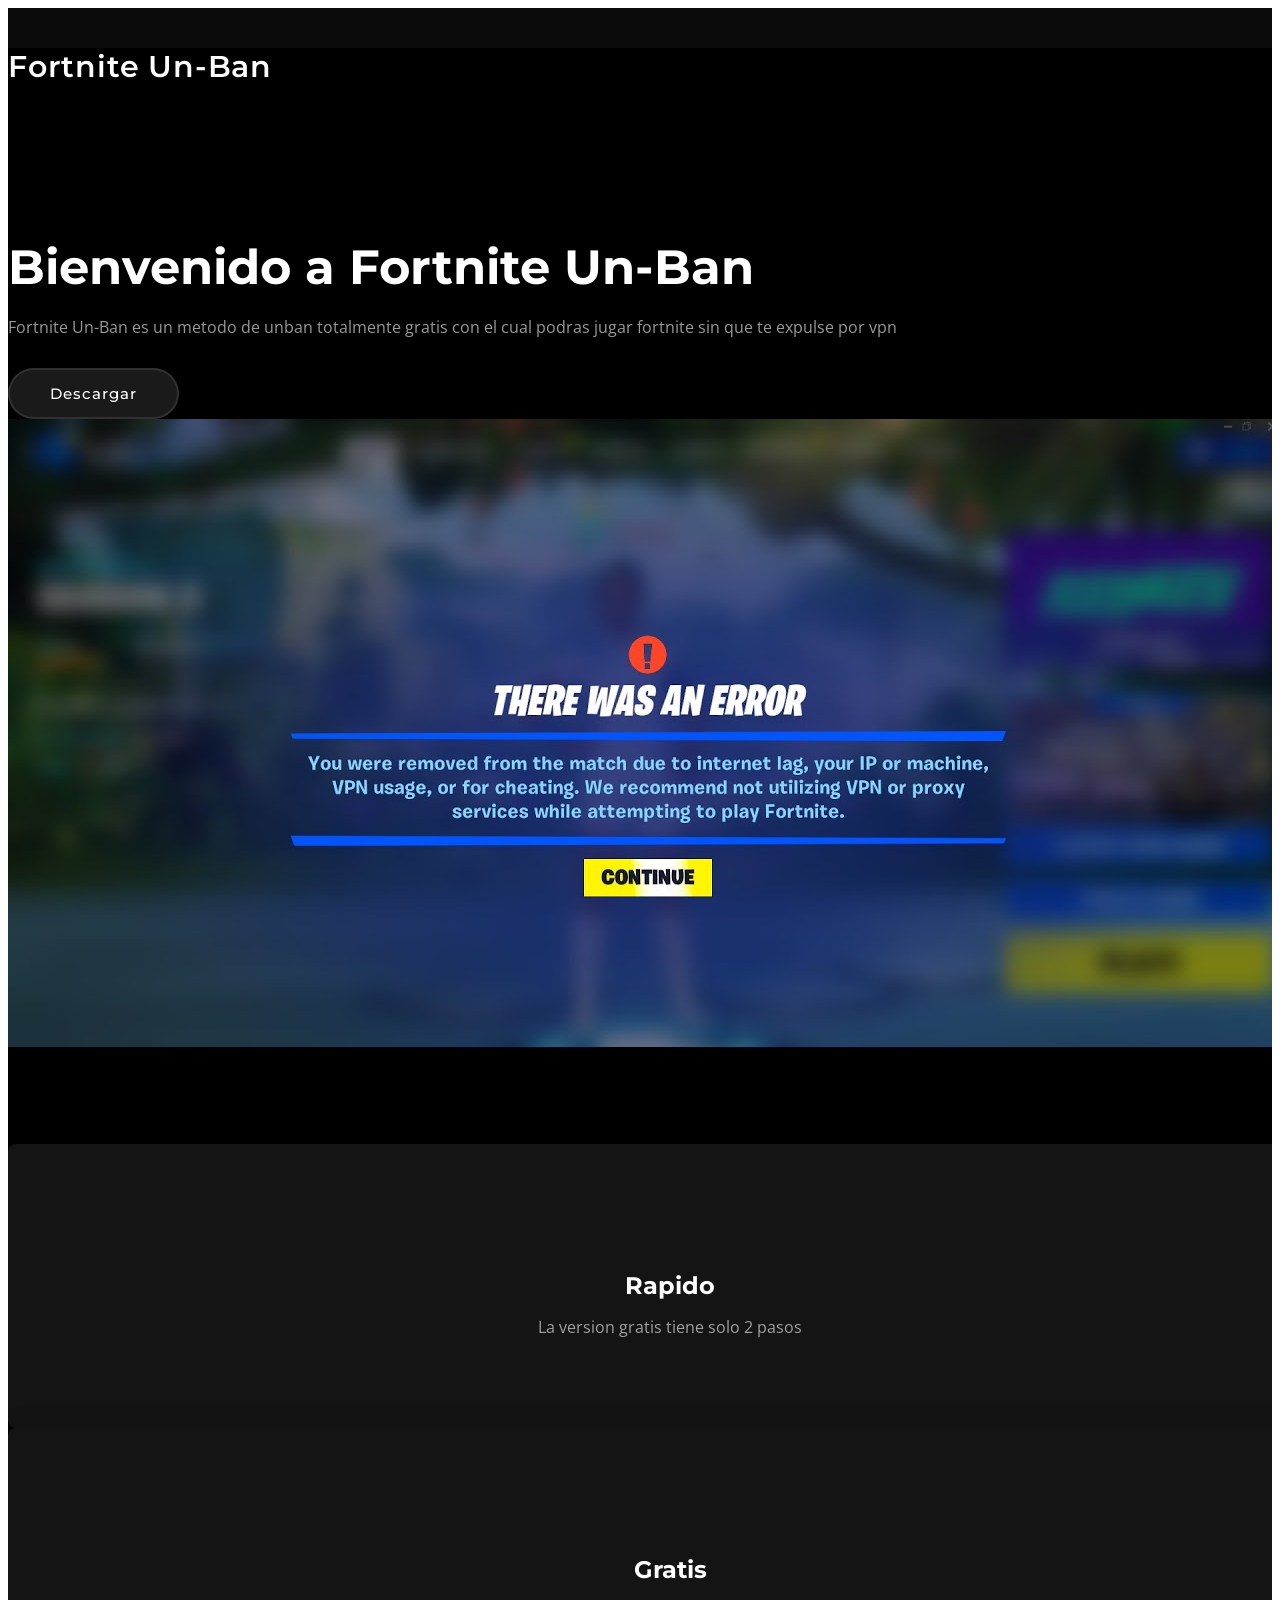
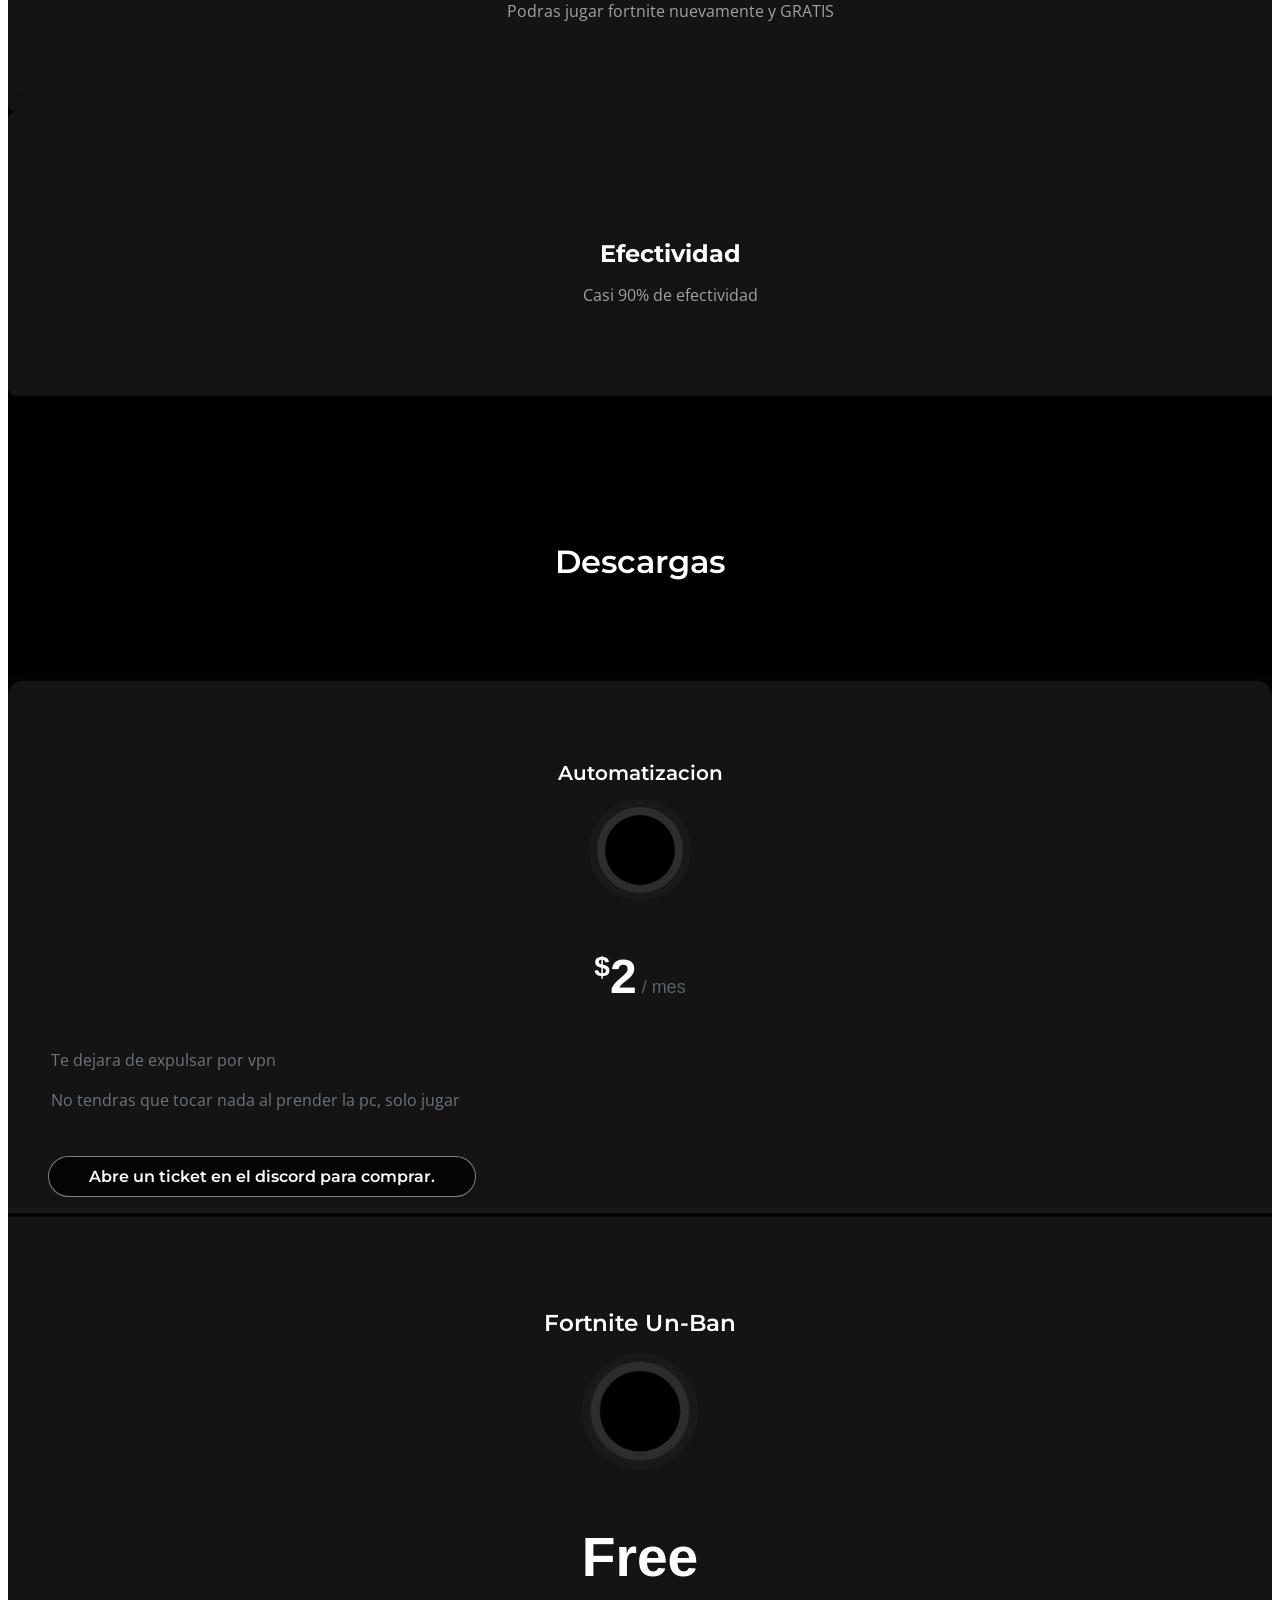
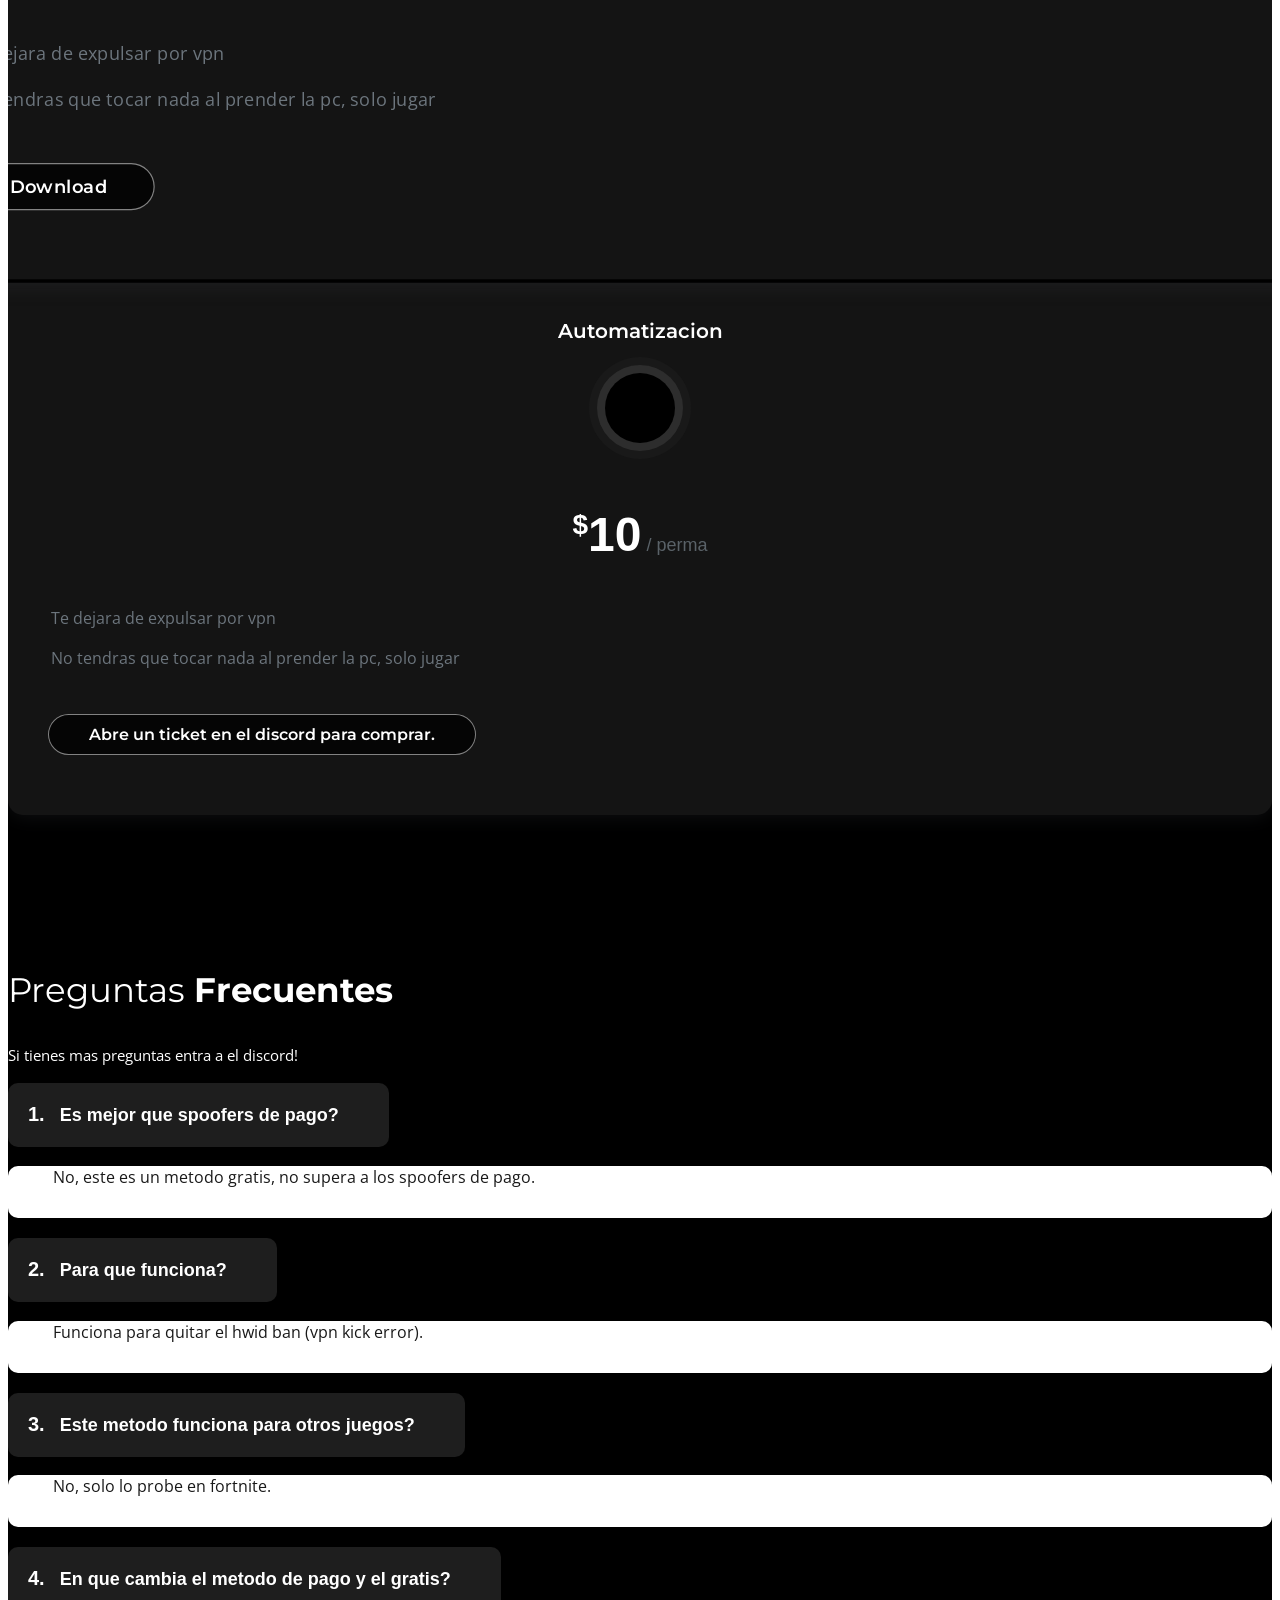
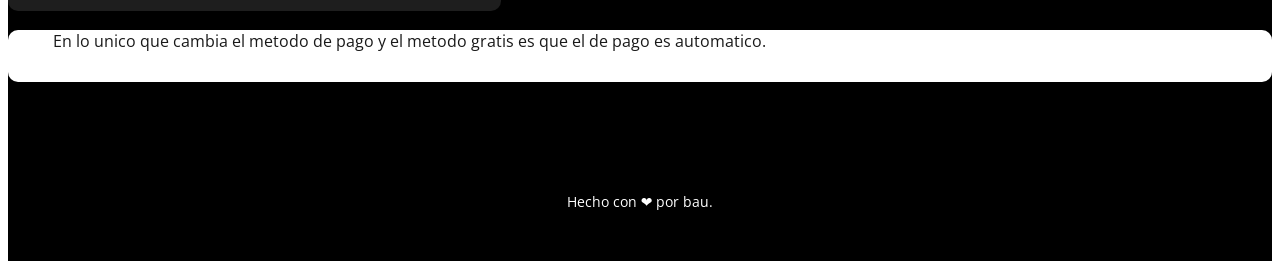
==== index.html @ 7353ead0 "first commit" ====
<!-- The website template is from Bootstrap -->

<!DOCTYPE html>
<html lang="en">

<head>
  <meta charset="utf-8">
  <meta content="width=device-width, initial-scale=1.0" name="viewport">

  <title>Fortnite Un-Ban</title>
  <meta content="" name="description">
  <meta content="" name="keywords">

  <!-- Favicons -->
  <link href="assets/img/lol.jpg" rel="icon">
  <link href="assets/img/apple-touch-icon.png" rel="apple-touch-icon">

  <!-- Google Fonts -->
  <link rel="preconnect" href="https://fonts.googleapis.com">
  <link rel="preconnect" href="https://fonts.gstatic.com" crossorigin>
  <link href="https://fonts.googleapis.com/css2?family=Open+Sans:ital,wght@0,300;0,400;0,500;0,600;0,700;1,300;1,400;1,600;1,700&family=Montserrat:ital,wght@0,300;0,400;0,500;0,600;0,700;1,300;1,400;1,500;1,600;1,700&family=Raleway:ital,wght@0,300;0,400;0,500;0,600;0,700;1,300;1,400;1,500;1,600;1,700&display=swap" rel="stylesheet">

  <!-- Vendor CSS Files -->
  <link href="assets/vendor/bootstrap/css/bootstrap.min.css" rel="stylesheet">
  <link href="assets/vendor/bootstrap-icons/bootstrap-icons.css" rel="stylesheet">
  <link href="assets/vendor/aos/aos.css" rel="stylesheet">
  <link href="assets/vendor/glightbox/css/glightbox.min.css" rel="stylesheet">
  <link href="assets/vendor/swiper/swiper-bundle.min.css" rel="stylesheet">

  <!-- Template Main CSS File -->
  <link href="assets/css/main.css" rel="stylesheet">

  <!-- =======================================================
  * Template Name: Impact
  * Updated: Jul 27 2023 with Bootstrap v5.3.1
  * Template URL: https://bootstrapmade.com/impact-bootstrap-business-website-template/
  * Author: BootstrapMade.com
  * License: https://bootstrapmade.com/license/
  ======================================================== -->
</head>

<body>

  <!-- ======= Header ======= -->
  <section id="topbar" class="topbar d-flex align-items-center">
    <div class="container d-flex justify-content-center justify-content-md-between">
        <div>
          <div class="contact-info d-flex align-items-center">
            <a href="https://discord.gg/dA8kEQyQr" class="discord"><i class="bi bi-discord"></i></a>
            </div>
        </div>
      
    </div>
  </section><!-- End Top Bar -->

  <header id="header" class="header d-flex align-items-center">

    <div class="container-fluid container-xl d-flex align-items-center justify-content-between">
      <a href="index.html" class="logo d-flex align-items-center">
        <h1>Fortnite Un-Ban</h1>
      </a>
      <nav id="navbar" class="navbar">
        
      </nav><!-- .navbar -->

      <i class="mobile-nav-toggle mobile-nav-show bi bi-list"></i>
      <i class="mobile-nav-toggle mobile-nav-hide d-none bi bi-x"></i>

    </div>
  </header><!-- End Header -->
  <!-- End Header -->

  <!-- ======= Hero Section ======= -->
  <section id="hero" class="hero">
    <div class="container position-relative">
      <div class="row gy-5" data-aos="fade-in">
        <div class="col-lg-6 order-2 order-lg-1 d-flex flex-column justify-content-center text-center text-lg-start">
          <h2>Bienvenido a <span>Fortnite Un-Ban</span></h2>
          <p>Fortnite Un-Ban es un metodo de unban totalmente gratis con el cual podras jugar fortnite sin que te expulse por vpn</p>
          <div class="d-flex justify-content-center justify-content-lg-start">
            <a href="#pricing" class="btn-get-started">Descargar</a>
          </div>
        </div>
        <div class="col-lg-6 order-1 order-lg-2">
          <img src="assets/img/demo.png" class="img-fluid" alt="" data-aos="zoom-out" data-aos-delay="100">
        </div>
      </div>
    </div>

    <div class="icon-boxes position-relative">
      <div class="container position-relative">
        <div class="row gy-4 mt-5">

          <div class="col-xl-3 col-md-6" data-aos="fade-up" data-aos-delay="100">
            <div class="icon-box">
              <div class="icon"><i class="bi bi-airplane"></i></div>
              <h4 class="title"><a class="stretched-link">Rapido</a></h4>
                <p>La version gratis tiene solo 2 pasos</p>
            </div>
          </div><!--End Icon Box -->

          <div class="col-xl-3 col-md-6" data-aos="fade-up" data-aos-delay="200">
            <div class="icon-box">
              <div class="icon"><i class="bi bi-gem"></i></div>
              <h4 class="title"><a class="stretched-link">Gratis</a></h4>
                <p>Podras jugar fortnite nuevamente y GRATIS</p>
            </div>
          </div><!--End Icon Box -->

          <div class="col-xl-3 col-md-6" data-aos="fade-up" data-aos-delay="500">
            <div class="icon-box">
              <div class="icon"><i class="bi bi-list"></i></div>
              <h4 class="title"><a class="stretched-link">Efectividad</a></h4>
              <p>Casi 90% de efectividad</p>
            </div>
          </div><!--End Icon Box -->

        </div>
      </div>
    </div>

    </div>
  </section>
  <!-- End Hero Section -->

  <main id="main">

    <!-- ======= About Us Section ======= -->
    <!-- End About Us Section -->

    <!-- ======= Clients Section ======= -->
    <!-- End Clients Section -->

    <!-- ======= Stats Counter Section ======= -->
    <!-- End Stats Counter Section -->

    <!-- ======= Call To Action Section ======= -->
    <!-- End Call To Action Section -->

    <!-- ======= Our Services Section ======= -->
    <!-- End Service Item -->

        </div>

      </div>
    </section><!-- End Our Services Section -->

    <!-- ======= Testimonials Section ======= -->
    <!-- End Testimonials Section -->

    <!-- ======= Portfolio Section ======= -->
    <!-- End Portfolio Section -->

    <!-- ======= Our Team Section ======= -->
    <!-- End Our Team Section -->

    <!-- ======= Pricing Section ======= -->
    <section id="pricing" class="pricing sections-bg">
      <div class="container" data-aos="fade-up">

        <div class="section-header">
          <h2>Descargas</h2>
        </div>

        <div class="row g-4 py-lg-5" data-aos="zoom-out" data-aos-delay="100">

          <div class="col-lg-4">
            <div class="pricing-item">
              <h3>Automatizacion</h3>
              <div class="icon">
                <i class="bi bi-box"></i>
              </div>
              <h4><sup>$</sup>2<span> / mes</span></h4>
              <ul>
                <li><i class="bi bi-check"></i> Te dejara de expulsar por vpn</li>
                <li><i class="bi bi-check"></i> No tendras que tocar nada al prender la pc, solo jugar</li>
              </ul>
              <div class="text-center"><a href="#" class="buy-btn">Abre un ticket en el discord para comprar.</a></div>
            </div>
          </div><!-- End Pricing Item -->

          <div class="col-lg-4">
            <div class="pricing-item featured">
              <h3>Fortnite Un-Ban</h3>
              <div class="icon">
                <i class="bi bi-airplane"></i>
              </div>

              <h4>Free</h4>
              <ul>
                <li><i class="bi bi-check"></i> Te dejara de expulsar por vpn</li>
                <li><i class="bi bi-x"></i> No tendras que tocar nada al prender la pc, solo jugar</li>
              </ul>
              <div class="text-center"><a href="https://www.mediafire.com/file/0b0q4sh368rordz/HWID_UNBAN.zip/file" class="buy-btn">Download</a></div>
            </div>
          </div><!-- End Pricing Item -->

          <div class="col-lg-4">
            <div class="pricing-item">
              <h3>Automatizacion</h3>
              <div class="icon">
                <i class="bi bi-send"></i>
              </div>
              <h4><sup>$</sup>10<span> / perma</span></h4>
              <ul>
                <li><i class="bi bi-check"></i> Te dejara de expulsar por vpn</li>
                <li><i class="bi bi-check"></i> No tendras que tocar nada al prender la pc, solo jugar</li>
              </ul>
              <div class="text-center"><a href="#" class="buy-btn">Abre un ticket en el discord para comprar.</a></div>
            </div>
          </div><!-- End Pricing Item -->

        </div>

      </div>
    </section><!-- End Pricing Section -->

    <!-- ======= Frequently Asked Questions Section ======= -->
    <section id="faq" class="faq">
      <div class="container" data-aos="fade-up">

        <div class="row gy-4">

          <div class="col-lg-4">
            <div class="content px-xl-5">
              <h3>Preguntas <strong>Frecuentes</strong></h3>
              <p>
                Si tienes mas preguntas entra a el discord!
              </p>
            </div>
          </div>

          <div class="col-lg-8">

            <div class="accordion accordion-flush" id="faqlist" data-aos="fade-up" data-aos-delay="100">
              <!-- # Faq item-->
              
              <div class="accordion-item">
                <h3 class="accordion-header">
                  <button class="accordion-button collapsed" type="button" data-bs-toggle="collapse" data-bs-target="#faq-content-3">
                    <span class="num">1.</span>
                    Es mejor que spoofers de pago?
                  </button>
                </h3>
                <div id="faq-content-1" class="accordion-collapse collapse" data-bs-parent="#faqlist">
                  <div class="accordion-body">
                    No, este es un metodo gratis, no supera a los spoofers de pago.
                  </div>
                </div>
              </div>
              
              <!-- # Faq item-->

              <div class="accordion-item">
                <h3 class="accordion-header">
                  <button class="accordion-button collapsed" type="button" data-bs-toggle="collapse" data-bs-target="#faq-content-4">
                    <span class="num">2.</span>
                    Para que funciona?
                  </button>
                </h3>
                <div id="faq-content-2" class="accordion-collapse collapse" data-bs-parent="#faqlist">
                  <div class="accordion-body">
                    Funciona para quitar el hwid ban (vpn kick error).
                  </div>
                </div>
              </div>

              <!-- # Faq item-->

              <div class="accordion-item">
                <h3 class="accordion-header">
                  <button class="accordion-button collapsed" type="button" data-bs-toggle="collapse" data-bs-target="#faq-content-5">
                    <span class="num">3.</span>
                    Este metodo funciona para otros juegos?
                  </button>
                </h3>
                <div id="faq-content-3" class="accordion-collapse collapse" data-bs-parent="#faqlist">
                  <div class="accordion-body">
                    No, solo lo probe en fortnite.
                  </div>
                </div>
              </div>
              <!-- # Faq item-->

              <div class="accordion-item">
                <h3 class="accordion-header">
                  <button class="accordion-button collapsed" type="button" data-bs-toggle="collapse" data-bs-target="#faq-content-5">
                    <span class="num">4.</span>
                    En que cambia el metodo de pago y el gratis?
                  </button>
                </h3>
                <div id="faq-content-4" class="accordion-collapse collapse" data-bs-parent="#faqlist">
                  <div class="accordion-body">
                    En lo unico que cambia el metodo de pago y el metodo gratis es que el de pago es automatico.
                  </div>
                </div>
              </div>
              <!-- # Faq item-->

            </div>

          </div>
        </div>

      </div>
    </section><!-- End Frequently Asked Questions Section -->

    <!-- ======= Recent Blog Posts Section ======= -->
    <!-- End Recent Blog Posts Section -->

    <!-- ======= Contact Section ======= -->
    <!-- End Contact Section -->

  </main><!-- End #main -->

  <!-- ======= Footer ======= -->
  <footer id="footer" class="footer">

    

    <div class="container mt-4">
        <div class="copyright">
            Hecho con ❤️ por bau.
        </div>
    </div>

  </footer><!-- End Footer -->
  <!-- End Footer -->

  <a href="#" class="scroll-top d-flex align-items-center justify-content-center"><i class="bi bi-arrow-up-short"></i></a>

  <div id="preloader"></div>

  <!-- Vendor JS Files -->
  <script src="assets/vendor/bootstrap/js/bootstrap.bundle.min.js"></script>
  <script src="assets/vendor/aos/aos.js"></script>
  <script src="assets/vendor/glightbox/js/glightbox.min.js"></script>
  <script src="assets/vendor/purecounter/purecounter_vanilla.js"></script>
  <script src="assets/vendor/swiper/swiper-bundle.min.js"></script>
  <script src="assets/vendor/isotope-layout/isotope.pkgd.min.js"></script>
  <script src="assets/vendor/php-email-form/validate.js"></script>

  <!-- Template Main JS File -->
  <script src="assets/js/main.js"></script>

</body>

</html>
---- assets/css/main.css ----
/**
* Template Name: Impact
* Updated: Jul 27 2023 with Bootstrap v5.3.1
* Template URL: https://bootstrapmade.com/impact-bootstrap-business-website-template/
* Author: BootstrapMade.com
* License: https://bootstrapmade.com/license/
*/

/*--------------------------------------------------------------
# Set main reusable colors and fonts using CSS variables
# Learn more about CSS variables at https://developer.mozilla.org/en-US/docs/Web/CSS/Using_CSS_custom_properties
--------------------------------------------------------------*/
/* Fonts */
:root {
  --font-default: "Open Sans", system-ui, -apple-system, "Segoe UI", Roboto, "Helvetica Neue", Arial, "Noto Sans", "Liberation Sans", sans-serif, "Apple Color Emoji", "Segoe UI Emoji", "Segoe UI Symbol", "Noto Color Emoji";
  --font-primary: "Montserrat", sans-serif;
  --font-secondary: "Poppins", sans-serif;
}

/* Colors */
:root {
    --color-default: rgba(25, 25, 25, 1);
    --color-primary: rgba(0, 0, 0, 1);
    --color-secondary: rgba(25, 25, 25, 1);
}

/* Smooth scroll behavior */
:root {
  scroll-behavior: smooth;
}

/*--------------------------------------------------------------
# General
--------------------------------------------------------------*/
body {
  font-family: var(--font-default);
  color: var(--color-default);
}

a {
  color: var(--color-primary);
  text-decoration: none;
}

a:hover {
  color: #00b6a1;
  text-decoration: none;
}

h1,
h2,
h3,
h4,
h5,
h6 {
  font-family: var(--font-primary);
}

/*--------------------------------------------------------------
# Sections & Section Header
--------------------------------------------------------------*/
section {
  padding: 60px 0;
  overflow: hidden;
}

.sections-bg {
  background-color: #f6f6f6;
}

.section-header {
  text-align: center;
  padding-bottom: 60px;
  color: rgb(255,255,255);
}

.section-header h2 {
  font-size: 32px;
  font-weight: 600;
  margin-bottom: 20px;
  padding-bottom: 20px;
  position: relative;
}

.section-header h2:after {
  content: "";
  position: absolute;
  display: block;
  width: 50px;
  height: 3px;
  background: var(--color-primary);
  left: 0;
  right: 0;
  bottom: 0;
  margin: auto;
}

.section-header p {
  margin-bottom: 0;
  color: #6f6f6f;
}

/*--------------------------------------------------------------
# Breadcrumbs
--------------------------------------------------------------*/
.breadcrumbs .page-header {
  padding: 60px 0 60px 0;
  min-height: 20vh;
  position: relative;
  background-color: var(--color-primary);
}

.breadcrumbs .page-header h2 {
  font-size: 56px;
  font-weight: 500;
  color: #fff;
  font-family: var(--font-secondary);
}

.breadcrumbs .page-header p {
  color: rgba(255, 255, 255, 0.8);
}

.breadcrumbs nav {
  background-color: #f6f6f6;
  padding: 20px 0;
}

.breadcrumbs nav ol {
  display: flex;
  flex-wrap: wrap;
  list-style: none;
  margin: 0;
  padding: 0;
  font-size: 16px;
  font-weight: 600;
  color: var(--color-default);
}

.breadcrumbs nav ol a {
  color: var(--color-primary);
  transition: 0.3s;
}

.breadcrumbs nav ol a:hover {
  text-decoration: underline;
}

.breadcrumbs nav ol li+li {
  padding-left: 10px;
}

.breadcrumbs nav ol li+li::before {
  display: inline-block;
  padding-right: 10px;
  color: var(--color-secondary);
  content: "/";
}

/*--------------------------------------------------------------
# Scroll top button
--------------------------------------------------------------*/
.scroll-top {
  position: fixed;
  visibility: hidden;
  opacity: 0;
  right: 15px;
  bottom: -15px;
  z-index: 99999;
  background: var(--color-secondary);
  width: 44px;
  height: 44px;
  border-radius: 50px;
  transition: all 0.4s;
}

.scroll-top i {
  font-size: 24px;
  color: #fff;
  line-height: 0;
}

.scroll-top:hover {
  background: rgba(248, 90, 64, 0.8);
  color: #fff;
}

.scroll-top.active {
  visibility: visible;
  opacity: 1;
  bottom: 15px;
}

/*--------------------------------------------------------------
# Preloader
--------------------------------------------------------------*/
#preloader {
  position: fixed;
  inset: 0;
  z-index: 999999;
  overflow: hidden;
  background: rgba(0, 0, 0, 1);
  transition: all 0.6s ease-out;
}

#preloader:before {
  content: "";
  position: fixed;
  top: calc(50% - 30px);
  left: calc(50% - 30px);
  border: 6px solid #fff;
  border-color: var(--color-primary) transparent var(--color-primary) transparent;
  border-radius: 50%;
  width: 60px;
  height: 60px;
  animation: animate-preloader 1.5s linear infinite;
}

@keyframes animate-preloader {
  0% {
    transform: rotate(0deg);
  }

  100% {
    transform: rotate(360deg);
  }
}

/*--------------------------------------------------------------
# Disable aos animation delay on mobile devices
--------------------------------------------------------------*/
@media screen and (max-width: 768px) {
  [data-aos-delay] {
    transition-delay: 0 !important;
  }
}

/*--------------------------------------------------------------
# Header
--------------------------------------------------------------*/
.topbar {
  background: rgba(10,10,10,1);
  height: 40px;
  font-size: 14px;
  transition: all 0.5s;
  color: #fff;
  padding: 0;
}

.topbar .contact-info i {
  font-style: normal;
  color: #fff;
  line-height: 0;
}

.topbar .contact-info i a,
.topbar .contact-info i span {
  padding-left: 5px;
  color: #fff;
}

@media (max-width: 575px) {

  .topbar .contact-info i a,
  .topbar .contact-info i span {
    font-size: 13px;
  }
}

.topbar .contact-info i a {
  line-height: 0;
  transition: 0.3s;
}

.topbar .contact-info i a:hover {
  color: #fff;
  text-decoration: underline;
}

.topbar .social-links a {
  color: rgba(255, 255, 255, 0.7);
  line-height: 0;
  transition: 0.3s;
  margin-left: 20px;
}

.topbar .social-links a:hover {
  color: #fff;
}

.header {
  transition: all 0.5s;
  z-index: 997;
  height: 90px;
  background-color: var(--color-primary);
}

.header.sticked {
  position: fixed;
  top: 0;
  right: 0;
  left: 0;
  height: 70px;
  box-shadow: 0px 2px 20px rgba(0, 0, 0, 0.1);
}

.header .logo img {
  max-height: 40px;
  margin-right: 6px;
}

.header .logo h1 {
  font-size: 30px;
  margin: 0;
  font-weight: 600;
  letter-spacing: 0.8px;
  color: #fff;
  font-family: var(--font-primary);
}

.header .logo h1 span {
  color: #f96f59;
}

.sticked-header-offset {
  margin-top: 70px;
}

section {
  scroll-margin-top: 70px;
}

/*--------------------------------------------------------------
# Desktop Navigation
--------------------------------------------------------------*/
@media (min-width: 1280px) {
  .navbar {
    padding: 0;
  }

  .navbar ul {
    margin: 0;
    padding: 0;
    display: flex;
    list-style: none;
    align-items: center;
  }

  .navbar li {
    position: relative;
  }

  .navbar>ul>li {
    white-space: nowrap;
    padding: 10px 0 10px 28px;
  }

  .navbar a,
  .navbar a:focus {
    display: flex;
    align-items: center;
    justify-content: space-between;
    padding: 0 3px;
    font-family: var(--font-secondary);
    font-size: 16px;
    font-weight: 600;
    color: rgba(255, 255, 255, 0.6);
    white-space: nowrap;
    transition: 0.3s;
    position: relative;
  }

  .navbar a i,
  .navbar a:focus i {
    font-size: 12px;
    line-height: 0;
    margin-left: 5px;
  }

  .navbar>ul>li>a:before {
    content: "";
    position: absolute;
    width: 100%;
    height: 2px;
    bottom: -6px;
    left: 0;
    background-color: var(--color-secondary);
    visibility: hidden;
    width: 0px;
    transition: all 0.3s ease-in-out 0s;
  }

  .navbar a:hover:before,
  .navbar li:hover>a:before,
  .navbar .active:before {
    visibility: visible;
    width: 100%;
  }

  .navbar a:hover,
  .navbar .active,
  .navbar .active:focus,
  .navbar li:hover>a {
    color: #fff;
  }

  .navbar .dropdown ul {
    display: block;
    position: absolute;
    left: 28px;
    top: calc(100% + 30px);
    margin: 0;
    padding: 10px 0;
    z-index: 99;
    opacity: 0;
    visibility: hidden;
    background: #fff;
    box-shadow: 0px 0px 30px rgba(127, 137, 161, 0.25);
    transition: 0.3s;
    border-radius: 4px;
  }

  .navbar .dropdown ul li {
    min-width: 200px;
  }

  .navbar .dropdown ul a {
    padding: 10px 20px;
    font-size: 15px;
    text-transform: none;
    font-weight: 600;
    color: #006a5d;
  }

  .navbar .dropdown ul a i {
    font-size: 12px;
  }

  .navbar .dropdown ul a:hover,
  .navbar .dropdown ul .active:hover,
  .navbar .dropdown ul li:hover>a {
    color: var(--color-secondary);
  }

  .navbar .dropdown:hover>ul {
    opacity: 1;
    top: 100%;
    visibility: visible;
  }

  .navbar .dropdown .dropdown ul {
    top: 0;
    left: calc(100% - 30px);
    visibility: hidden;
  }

  .navbar .dropdown .dropdown:hover>ul {
    opacity: 1;
    top: 0;
    left: 100%;
    visibility: visible;
  }
}

@media (min-width: 1280px) and (max-width: 1366px) {
  .navbar .dropdown .dropdown ul {
    left: -90%;
  }

  .navbar .dropdown .dropdown:hover>ul {
    left: -100%;
  }
}

@media (min-width: 1280px) {

  .mobile-nav-show,
  .mobile-nav-hide {
    display: none;
  }
}

/*--------------------------------------------------------------
# Mobile Navigation
--------------------------------------------------------------*/
@media (max-width: 1279px) {
  .navbar {
    position: fixed;
    top: 0;
    right: -100%;
    width: 100%;
    max-width: 400px;
    bottom: 0;
    transition: 0.3s;
    z-index: 9997;
  }

  .navbar ul {
    position: absolute;
    inset: 0;
    padding: 50px 0 10px 0;
    margin: 0;
    background: rgba(0, 131, 116, 0.9);
    overflow-y: auto;
    transition: 0.3s;
    z-index: 9998;
  }

  .navbar a,
  .navbar a:focus {
    display: flex;
    align-items: center;
    justify-content: space-between;
    padding: 10px 20px;
    font-family: var(--font-primary);
    font-size: 15px;
    font-weight: 600;
    color: rgba(255, 255, 255, 0.7);
    white-space: nowrap;
    transition: 0.3s;
  }

  .navbar a i,
  .navbar a:focus i {
    font-size: 12px;
    line-height: 0;
    margin-left: 5px;
  }

  .navbar a:hover,
  .navbar .active,
  .navbar .active:focus,
  .navbar li:hover>a {
    color: #fff;
  }

  .navbar .getstarted,
  .navbar .getstarted:focus {
    background: var(--color-primary);
    padding: 8px 20px;
    border-radius: 4px;
    margin: 15px;
    color: #fff;
  }

  .navbar .getstarted:hover,
  .navbar .getstarted:focus:hover {
    color: #fff;
    background: rgba(0, 131, 116, 0.8);
  }

  .navbar .dropdown ul,
  .navbar .dropdown .dropdown ul {
    position: static;
    display: none;
    padding: 10px 0;
    margin: 10px 20px;
    transition: all 0.5s ease-in-out;
    background-color: #007466;
    border: 1px solid #006459;
  }

  .navbar .dropdown>.dropdown-active,
  .navbar .dropdown .dropdown>.dropdown-active {
    display: block;
  }

  .mobile-nav-show {
    color: rgba(255, 255, 255, 0.6);
    font-size: 28px;
    cursor: pointer;
    line-height: 0;
    transition: 0.5s;
    z-index: 9999;
    margin-right: 10px;
  }

  .mobile-nav-hide {
    color: #fff;
    font-size: 32px;
    cursor: pointer;
    line-height: 0;
    transition: 0.5s;
    position: fixed;
    right: 20px;
    top: 20px;
    z-index: 9999;
  }

  .mobile-nav-active {
    overflow: hidden;
  }

  .mobile-nav-active .navbar {
    right: 0;
  }

  .mobile-nav-active .navbar:before {
    content: "";
    position: fixed;
    inset: 0;
    background: rgba(0, 106, 93, 0.8);
    z-index: 9996;
  }
}

/*--------------------------------------------------------------
# About Us Section
--------------------------------------------------------------*/
.about h3 {
  font-weight: 700;
  font-size: 28px;
  margin-bottom: 20px;
  font-family: var(--font-secondary);
}

.about .call-us {
  left: 10%;
  right: 10%;
  bottom: 0;
  background-color: #fff;
  box-shadow: 0px 2px 25px rgba(0, 0, 0, 0.08);
  padding: 20px;
  text-align: center;
}

.about .call-us h4 {
  font-size: 24px;
  font-weight: 700;
  margin-bottom: 5px;
}

.about .call-us p {
  font-size: 28px;
  font-weight: 700;
  color: var(--color-primary);
}

.about .content ul {
  list-style: none;
  padding: 0;
}

.about .content ul li {
  padding: 0 0 10px 30px;
  position: relative;
}

.about .content ul i {
  position: absolute;
  font-size: 20px;
  left: 0;
  top: -3px;
  color: var(--color-primary);
}

.about .content p:last-child {
  margin-bottom: 0;
}

.about .play-btn {
  width: 94px;
  height: 94px;
  background: radial-gradient(var(--color-primary) 50%, rgba(0, 131, 116, 0.4) 52%);
  border-radius: 50%;
  display: block;
  position: absolute;
  left: calc(50% - 47px);
  top: calc(50% - 47px);
  overflow: hidden;
}

.about .play-btn:before {
  content: "";
  position: absolute;
  width: 120px;
  height: 120px;
  animation-delay: 0s;
  animation: pulsate-btn 2s;
  animation-direction: forwards;
  animation-iteration-count: infinite;
  animation-timing-function: steps;
  opacity: 1;
  border-radius: 50%;
  border: 5px solid rgba(0, 131, 116, 0.7);
  top: -15%;
  left: -15%;
  background: rgba(198, 16, 0, 0);
}

.about .play-btn:after {
  content: "";
  position: absolute;
  left: 50%;
  top: 50%;
  transform: translateX(-40%) translateY(-50%);
  width: 0;
  height: 0;
  border-top: 10px solid transparent;
  border-bottom: 10px solid transparent;
  border-left: 15px solid #fff;
  z-index: 100;
  transition: all 400ms cubic-bezier(0.55, 0.055, 0.675, 0.19);
}

.about .play-btn:hover:before {
  content: "";
  position: absolute;
  left: 50%;
  top: 50%;
  transform: translateX(-40%) translateY(-50%);
  width: 0;
  height: 0;
  border: none;
  border-top: 10px solid transparent;
  border-bottom: 10px solid transparent;
  border-left: 15px solid #fff;
  z-index: 200;
  animation: none;
  border-radius: 0;
}

.about .play-btn:hover:after {
  border-left: 15px solid var(--color-primary);
  transform: scale(20);
}

@keyframes pulsate-btn {
  0% {
    transform: scale(0.6, 0.6);
    opacity: 1;
  }

  100% {
    transform: scale(1, 1);
    opacity: 0;
  }
}

/*--------------------------------------------------------------
# Clients Section
--------------------------------------------------------------*/
.clients {
  padding: 40px 0;
}

.clients .swiper {
  padding: 10px 0;
}

.clients .swiper-slide img {
  transition: 0.3s;
}

.clients .swiper-slide img:hover {
  transform: scale(1.1);
}

.clients .swiper-pagination {
  margin-top: 20px;
  position: relative;
}

.clients .swiper-pagination .swiper-pagination-bullet {
  width: 12px;
  height: 12px;
  background-color: #fff;
  opacity: 1;
  background-color: #ddd;
}

.clients .swiper-pagination .swiper-pagination-bullet-active {
  background-color: var(--color-primary);
}

/*--------------------------------------------------------------
# Stats Counter Section
--------------------------------------------------------------*/
.stats-counter {
  padding: 40px 0;
}

.stats-counter .stats-item {
  padding: 20px 0;
  border-bottom: 1px solid #e4e4e4;
}

.stats-counter .stats-item .purecounter {
  min-width: 90px;
  padding-right: 15px;
}

.stats-counter .stats-item i {
  font-size: 44px;
  line-height: 0;
  margin-right: 15px;
}

.stats-counter .stats-item span {
  font-size: 40px;
  display: block;
  font-weight: 700;
  color: var(--color-primary);
  line-height: 40px;
}

.stats-counter .stats-item p {
  margin: 0;
  font-family: var(--font-primary);
  font-size: 14px;
}

/*--------------------------------------------------------------
# Call To Action Section
--------------------------------------------------------------*/
.call-to-action .container {
  background: linear-gradient(rgba(0, 0, 0, 0.5), rgba(0, 0, 0, 0.5)), url("../img/cta-bg.jpg") center center;
  background-size: cover;
  padding: 100px 60px;
  border-radius: 15px;
  overflow: hidden;
}

.call-to-action h3 {
  color: #fff;
  font-size: 28px;
  font-weight: 700;
  margin-bottom: 20px;
}

.call-to-action p {
  color: #fff;
  margin-bottom: 20px;
}

.call-to-action .play-btn {
  width: 94px;
  height: 94px;
  margin-bottom: 20px;
  background: radial-gradient(var(--color-primary) 50%, rgba(0, 131, 116, 0.4) 52%);
  border-radius: 50%;
  display: inline-block;
  position: relative;
  overflow: hidden;
}

.call-to-action .play-btn:before {
  content: "";
  position: absolute;
  width: 120px;
  height: 120px;
  animation-delay: 0s;
  animation: pulsate-btn 2s;
  animation-direction: forwards;
  animation-iteration-count: infinite;
  animation-timing-function: steps;
  opacity: 1;
  border-radius: 50%;
  border: 5px solid rgba(0, 131, 116, 0.7);
  top: -15%;
  left: -15%;
  background: rgba(198, 16, 0, 0);
}

.call-to-action .play-btn:after {
  content: "";
  position: absolute;
  left: 50%;
  top: 50%;
  transform: translateX(-40%) translateY(-50%);
  width: 0;
  height: 0;
  border-top: 10px solid transparent;
  border-bottom: 10px solid transparent;
  border-left: 15px solid #fff;
  z-index: 100;
  transition: all 400ms cubic-bezier(0.55, 0.055, 0.675, 0.19);
}

.call-to-action .play-btn:hover:before {
  content: "";
  position: absolute;
  left: 50%;
  top: 50%;
  transform: translateX(-40%) translateY(-50%);
  width: 0;
  height: 0;
  border: none;
  border-top: 10px solid transparent;
  border-bottom: 10px solid transparent;
  border-left: 15px solid #fff;
  z-index: 200;
  animation: none;
  border-radius: 0;
}

.call-to-action .play-btn:hover:after {
  border-left: 15px solid var(--color-primary);
  transform: scale(20);
}

.call-to-action .cta-btn {
  font-family: var(--font-primary);
  font-weight: 500;
  font-size: 16px;
  letter-spacing: 1px;
  display: inline-block;
  padding: 12px 48px;
  border-radius: 50px;
  transition: 0.5s;
  margin: 10px;
  border: 2px solid #fff;
  color: #fff;
}

.call-to-action .cta-btn:hover {
  background: var(--color-primary);
  border: 2px solid var(--color-primary);
}

@keyframes pulsate-btn {
  0% {
    transform: scale(0.6, 0.6);
    opacity: 1;
  }

  100% {
    transform: scale(1, 1);
    opacity: 0;
  }
}

/*--------------------------------------------------------------
# Our Services Section
--------------------------------------------------------------*/
.services {
  padding: 60px 0;
}

.services .service-item {
  padding: 40px;
  background: #fff;
  height: 100%;
  border-radius: 10px;
}

.services .service-item .icon {
  width: 48px;
  height: 48px;
  position: relative;
  margin-bottom: 50px;
}

.services .service-item .icon i {
  color: var(--color-default);
  font-size: 56px;
  transition: ease-in-out 0.3s;
  z-index: 2;
  position: relative;
}

.services .service-item .icon:before {
  position: absolute;
  content: "";
  height: 100%;
  width: 100%;
  background: #eeeeee;
  border-radius: 50px;
  z-index: 1;
  top: 10px;
  right: -20px;
  transition: 0.3s;
}

.services .service-item h3 {
  color: var(--color-default);
  font-weight: 700;
  margin: 0 0 20px 0;
  padding-bottom: 8px;
  font-size: 22px;
  position: relative;
  display: inline-block;
  border-bottom: 4px solid #eeeeee;
  transition: 0.3s;
}

.services .service-item p {
  line-height: 24px;
  font-size: 14px;
  margin-bottom: 0;
}

.services .service-item .readmore {
  margin-top: 15px;
  display: inline-block;
  color: var(--color-primary);
}

.services .service-item:hover .icon:before {
  background: #00b6a1;
}

.services .service-item:hover h3 {
  border-color: var(--color-primary);
}

/*--------------------------------------------------------------
# Testimonials Section
--------------------------------------------------------------*/
.testimonials .testimonial-wrap {
  padding-left: 10px;
}

.testimonials .testimonial-item {
  box-sizing: content-box;
  padding: 30px;
  margin: 30px 10px;
  box-shadow: 0px 0 15px rgba(0, 0, 0, 0.1);
  position: relative;
  background: #fff;
  border-radius: 10px;
}

.testimonials .testimonial-item .testimonial-img {
  width: 90px;
  border-radius: 50px;
  margin-right: 15px;
}

.testimonials .testimonial-item h3 {
  font-size: 18px;
  font-weight: bold;
  margin: 10px 0 5px 0;
  color: #000;
}

.testimonials .testimonial-item h4 {
  font-size: 14px;
  color: #999;
  margin: 0;
}

.testimonials .testimonial-item .stars {
  margin: 10px 0;
}

.testimonials .testimonial-item .stars i {
  color: #ffc107;
  margin: 0 1px;
}

.testimonials .testimonial-item .quote-icon-left,
.testimonials .testimonial-item .quote-icon-right {
  color: #009d8b;
  font-size: 26px;
  line-height: 0;
}

.testimonials .testimonial-item .quote-icon-left {
  display: inline-block;
  left: -5px;
  position: relative;
}

.testimonials .testimonial-item .quote-icon-right {
  display: inline-block;
  right: -5px;
  position: relative;
  top: 10px;
  transform: scale(-1, -1);
}

.testimonials .testimonial-item p {
  font-style: italic;
  margin: 15px auto 15px auto;
}

.testimonials .swiper-pagination {
  margin-top: 20px;
  position: relative;
}

.testimonials .swiper-pagination .swiper-pagination-bullet {
  width: 12px;
  height: 12px;
  background-color: rgba(0, 0, 0, 0.2);
  opacity: 1;
}

.testimonials .swiper-pagination .swiper-pagination-bullet-active {
  background-color: var(--color-primary);
}

@media (max-width: 767px) {
  .testimonials .testimonial-wrap {
    padding-left: 0;
  }

  .testimonials .testimonial-item {
    padding: 30px;
    margin: 15px;
  }

  .testimonials .testimonial-item .testimonial-img {
    position: static;
    left: auto;
  }
}

/*--------------------------------------------------------------
# Portfolio Section
--------------------------------------------------------------*/
.portfolio .portfolio-flters {
  padding: 0 0 20px 0;
  margin: 0 auto;
  list-style: none;
  text-align: center;
}

.portfolio .portfolio-flters li {
  cursor: pointer;
  display: inline-block;
  padding: 0;
  font-size: 18px;
  font-weight: 500;
  margin: 0 10px;
  line-height: 1;
  transition: all 0.3s ease-in-out;
}

.portfolio .portfolio-flters li:hover,
.portfolio .portfolio-flters li.filter-active {
  color: var(--color-primary);
}

.portfolio .portfolio-flters li:first-child {
  margin-left: 0;
}

.portfolio .portfolio-flters li:last-child {
  margin-right: 0;
}

@media (max-width: 575px) {
  .portfolio .portfolio-flters li {
    font-size: 14px;
    margin: 0 5px;
  }
}

.portfolio .portfolio-wrap {
  box-shadow: 0px 10px 30px rgba(0, 0, 0, 0.1);
  border-radius: 10px;
  height: 100%;
  overflow: hidden;
}

.portfolio .portfolio-wrap img {
  transition: 0.3s;
  position: relative;
  z-index: 1;
}

.portfolio .portfolio-wrap .portfolio-info {
  padding: 25px 20px;
  background-color: #fff;
  position: relative;
  border-top: 1px solid #f3f3f3;
  z-index: 2;
}

.portfolio .portfolio-wrap .portfolio-info h4 {
  font-size: 18px;
  font-weight: 600;
  padding-right: 50px;
}

.portfolio .portfolio-wrap .portfolio-info h4 a {
  color: var(--color-default);
  transition: 0.3s;
}

.portfolio .portfolio-wrap .portfolio-info h4 a:hover {
  color: var(--color-primary);
}

.portfolio .portfolio-wrap .portfolio-info p {
  color: #6c757d;
  font-size: 14px;
  margin-bottom: 0;
  padding-right: 50px;
}

.portfolio .portfolio-wrap:hover img {
  transform: scale(1.1);
}

/*--------------------------------------------------------------
# Portfolio Details Section
--------------------------------------------------------------*/
.portfolio-details .portfolio-details-slider img {
  width: 100%;
}

.portfolio-details .portfolio-details-slider .swiper-pagination .swiper-pagination-bullet {
  width: 12px;
  height: 12px;
  background-color: rgba(255, 255, 255, 0.7);
  opacity: 1;
}

.portfolio-details .portfolio-details-slider .swiper-pagination .swiper-pagination-bullet-active {
  background-color: var(--color-primary);
}

.portfolio-details .swiper-button-prev,
.portfolio-details .swiper-button-next {
  width: 48px;
  height: 48px;
}

.portfolio-details .swiper-button-prev:after,
.portfolio-details .swiper-button-next:after {
  color: rgba(255, 255, 255, 0.8);
  background-color: rgba(0, 0, 0, 0.2);
  font-size: 24px;
  border-radius: 50%;
  width: 48px;
  height: 48px;
  display: flex;
  align-items: center;
  justify-content: center;
  transition: 0.3s;
}

.portfolio-details .swiper-button-prev:hover:after,
.portfolio-details .swiper-button-next:hover:after {
  background-color: rgba(0, 0, 0, 0.6);
}

@media (max-width: 575px) {

  .portfolio-details .swiper-button-prev,
  .portfolio-details .swiper-button-next {
    display: none;
  }
}

.portfolio-details .portfolio-info h3 {
  font-size: 22px;
  font-weight: 700;
  margin-bottom: 20px;
  padding-bottom: 20px;
  position: relative;
}

.portfolio-details .portfolio-info h3:after {
  content: "";
  position: absolute;
  display: block;
  width: 50px;
  height: 3px;
  background: var(--color-primary);
  left: 0;
  bottom: 0;
}

.portfolio-details .portfolio-info ul {
  list-style: none;
  padding: 0;
  font-size: 15px;
}

.portfolio-details .portfolio-info ul li {
  display: flex;
  flex-direction: column;
  padding-bottom: 15px;
  font-size: 16px;
}

.portfolio-details .portfolio-info ul strong {
  text-transform: uppercase;
  font-weight: 400;
  color: #9c9c9c;
  font-size: 12px;
}

.portfolio-details .portfolio-info .btn-visit {
  padding: 8px 40px;
  background: var(--color-primary);
  color: #fff;
  border-radius: 50px;
  transition: 0.3s;
}

.portfolio-details .portfolio-info .btn-visit:hover {
  background: #009d8b;
}

.portfolio-details .portfolio-description h2 {
  font-size: 26px;
  font-weight: 700;
  margin-bottom: 20px;
}

.portfolio-details .portfolio-description p {
  padding: 0;
}

.portfolio-details .portfolio-description .testimonial-item {
  padding: 30px 30px 0 30px;
  position: relative;
  background: white;
  height: 100%;
  margin-bottom: 50px;
}

.portfolio-details .portfolio-description .testimonial-item .testimonial-img {
  width: 90px;
  border-radius: 50px;
  border: 6px solid #fff;
  float: left;
  margin: 0 10px 0 0;
}

.portfolio-details .portfolio-description .testimonial-item h3 {
  font-size: 18px;
  font-weight: bold;
  margin: 15px 0 5px 0;
  padding-top: 20px;
}

.portfolio-details .portfolio-description .testimonial-item h4 {
  font-size: 14px;
  color: #6c757d;
  margin: 0;
}

.portfolio-details .portfolio-description .testimonial-item .quote-icon-left,
.portfolio-details .portfolio-description .testimonial-item .quote-icon-right {
  color: #009d8b;
  font-size: 26px;
  line-height: 0;
}

.portfolio-details .portfolio-description .testimonial-item .quote-icon-left {
  display: inline-block;
  left: -5px;
  position: relative;
}

.portfolio-details .portfolio-description .testimonial-item .quote-icon-right {
  display: inline-block;
  right: -5px;
  position: relative;
  top: 10px;
  transform: scale(-1, -1);
}

.portfolio-details .portfolio-description .testimonial-item p {
  font-style: italic;
  margin: 0 0 15px 0 0 0;
  padding: 0;
}

/*--------------------------------------------------------------
# Our Team Section
--------------------------------------------------------------*/
.team{
    background: rgb(0,0,0);
}

.team .member {
  text-align: center;
  background: rgba(15,15,15,1);
  border-radius: 10px;
  padding: 15px;
  overflow: hidden;
  box-shadow: 0px 2px 25px rgba(0, 0, 0, 0.1);
}

.team .member img {
  border-radius: 10px;
  overflow: hidden;
}

.team .member .member-content {
  padding: 0 20px 30px 20px;
}

.team .member h4 {
  font-weight: 700;
  margin-top: 16px;
  margin-bottom: 2px;
  font-size: 20px;
}

.team .member span {
  font-style: italic;
  display: block;
  font-size: 14px;
  color: #6c757d;
}

.team .member p {
  padding-top: 10px;
  font-size: 14px;
  font-style: italic;
  color: #6c757d;
}

.team .member .social {
  margin-top: 15px;
  margin-bottom: 10px;
  display: flex;
  align-items: center;
  justify-content: space-around;
}

.team .member .social a {
  color: #a2a2a2;
  transition: 0.3s;
  border-radius: 50%;
  width: 40px;
  height: 40px;
  display: flex;
  align-items: center;
  justify-content: center;
  border: 1px solid #bbbbbb;
}

.team .member .social a:hover {
  color: var(--color-primary);
  border-color: var(--color-primary);
}

.team .member .social i {
  font-size: 18px;
  margin: 0 2px;
}

/*--------------------------------------------------------------
# Pricing Section
--------------------------------------------------------------*/
.pricing{
    background: rgb(0,0,0);
}

.pricing .pricing-item {
  padding: 60px 40px;
  box-shadow: 0 3px 20px -2px rgba(108, 117, 125, 0.15);
  background: rgb(20, 20, 20);
  height: 100%;
  position: relative;
  border-radius: 15px;
}

.pricing h3 {
  font-weight: 600;
  margin-bottom: 15px;
  font-size: 20px;
  color: rgb(255,255,255);
  text-align: center;
}

.pricing .icon {
  margin: 30px auto 30px auto;
  width: 70px;
  height: 70px;
  background: var(--color-primary);
  border-radius: 50%;
  display: flex;
  align-items: center;
  justify-content: center;
  transition: 0.3s;
  transform-style: preserve-3d;
}

.pricing .icon i {
  color: #fff;
  font-size: 28px;
  transition: ease-in-out 0.3s;
  line-height: 0;
}

.pricing .icon::before {
  position: absolute;
  content: "";
  height: 86px;
  width: 86px;
  border-radius: 50%;
  background: rgb(45, 45, 45);
  transition: all 0.3s ease-out 0s;
  transform: translateZ(-1px);
}

.pricing .icon::after {
  position: absolute;
  content: "";
  height: 102px;
  width: 102px;
  border-radius: 50%;
  background: rgb(25, 25, 25);
  transition: all 0.3s ease-out 0s;
  transform: translateZ(-2px);
}

.pricing h4 {
  font-size: 48px;
  color: rgb(255,255,255);
  font-weight: 700;
  font-family: var(--font-secondary);
  margin-bottom: 0;
  text-align: center;
}

.pricing h4 sup {
  font-size: 28px;
}

.pricing h4 span {
  color: rgba(108, 117, 125, 0.8);
  font-size: 18px;
  font-weight: 400;
}

.pricing ul {
  padding: 20px 0;
  list-style: none;
  color: #6c757d;
  text-align: left;
  line-height: 20px;
}

.pricing ul li {
  padding: 10px 0;
  display: flex;
  align-items: center;
}

.pricing ul i {
  color: #059652;
  font-size: 24px;
  padding-right: 3px;
}

.pricing ul .na {
  color: rgba(108, 117, 125, 0.5);
}

.pricing ul .na i {
  color: rgba(108, 117, 125, 0.5);
}

.pricing ul .na span {
  text-decoration: line-through;
}

.pricing .buy-btn {
  display: inline-block;
  padding: 10px 40px;
  border-radius: 50px;
  background: rgb(5,5,5);
  color: rgb(255,255,255);
  border: 1px solid rgba(255, 255, 255, 0.5);
  transition: none;
  font-size: 16px;
  font-weight: 600;
  font-family: var(--font-primary);
  transition: 0.3s;
}

.pricing .buy-btn:hover {
  background: var(--color-primary);
  color: #fff;
}

.pricing .featured {
  z-index: 10;
  border: 3px solid var(--color-primary);
}

@media (min-width: 992px) {
  .pricing .featured {
    transform: scale(1.15);
  }
}

/*--------------------------------------------------------------
# Frequently Asked Questions Section
--------------------------------------------------------------*/
.faq{
    background: rgb(0,0,0);
}

.faq .content h3 {
  font-weight: 400;
  font-size: 34px;
  color: rgb(255,255,255);
}

.faq .content h4 {
  font-size: 20px;
  font-weight: 700;
  margin-top: 5px;
}

.faq .content p {
  font-size: 15px;
  color: rgb(255,255,255);
}

.faq .accordion-item {
  border: 0;
  margin-bottom: 20px;
  box-shadow: 0px 5px 25px 0px rgba(0, 0, 0, 0.06);
  border-radius: 10px;
}

.faq .accordion-item:last-child {
  margin-bottom: 0;
}

.faq .accordion-collapse {
  border: 0;
}

.faq .accordion-button {
  padding: 20px 50px 20px 20px;
  font-weight: 600;
  border: 0;
  font-size: 18px;
  line-height: 24px;
  color: rgb(255,255,255);
  text-align: left;
  background: rgb(30,30,30);
  box-shadow: none;
  border-radius: 10px;
}

.faq .accordion-button .num {
  padding-right: 10px;
  font-size: 20px;
  line-height: 0;
  color: rgb(255,255,255);
}

.faq .accordion-button:not(.collapsed) {
  color: rgb(150, 150, 150);
  border-bottom: 0;
  box-shadow: none;
}

.faq .accordion-button:after {
  color: rgb(255,5,5);
  position: absolute;
  right: 20px;
  top: 20px;
}

.faq .accordion-body {
  padding: 0 40px 30px 45px;
  border: 0;
  border-radius: 10px;
  background: rgb(255,255,255);
  box-shadow: none;
}

/*--------------------------------------------------------------
# Recent Blog Posts Section
--------------------------------------------------------------*/
.recent-posts article {
  box-shadow: 0 4px 16px rgba(0, 0, 0, 0.1);
  background-color: #fff;
  padding: 30px;
  height: 100%;
  border-radius: 10px;
  overflow: hidden;
}

.recent-posts .post-img {
  max-height: 240px;
  margin: -30px -30px 15px -30px;
  overflow: hidden;
}

.recent-posts .post-category {
  font-size: 16px;
  color: #6f6f6f;
  margin-bottom: 10px;
}

.recent-posts .title {
  font-size: 22px;
  font-weight: 700;
  padding: 0;
  margin: 0 0 20px 0;
}

.recent-posts .title a {
  color: var(--color-default);
  transition: 0.3s;
}

.recent-posts .title a:hover {
  color: var(--color-primary);
}

.recent-posts .post-author-img {
  width: 50px;
  border-radius: 50%;
  margin-right: 15px;
}

.recent-posts .post-author {
  font-weight: 600;
  margin-bottom: 5px;
}

.recent-posts .post-date {
  font-size: 14px;
  color: #3c3c3c;
  margin-bottom: 0;
}

/*--------------------------------------------------------------
# Contact Section
--------------------------------------------------------------*/
.contact .info-container {
  background-color: var(--color-primary);
  height: 100%;
  padding: 20px;
  border-radius: 10px 0 0 10px;
  box-shadow: 0px 2px 25px rgba(0, 0, 0, 0.1);
}

.contact .info-item {
  width: 100%;
  background-color: #009282;
  margin-bottom: 20px;
  padding: 20px;
  border-radius: 10px;
  color: #fff;
}

.contact .info-item:last-child {
  margin-bottom: 0;
}

.contact .info-item i {
  font-size: 20px;
  color: #fff;
  float: left;
  width: 44px;
  height: 44px;
  background-color: rgba(255, 255, 255, 0.2);
  display: flex;
  justify-content: center;
  align-items: center;
  border-radius: 50px;
  transition: all 0.3s ease-in-out;
  margin-right: 15px;
}

.contact .info-item h4 {
  padding: 0;
  font-size: 20px;
  font-weight: 600;
  margin-bottom: 5px;
}

.contact .info-item p {
  padding: 0;
  margin-bottom: 0;
  font-size: 14px;
}

.contact .info-item:hover i {
  background: #fff;
  color: var(--color-primary);
}

.contact .php-email-form {
  width: 100%;
  height: 100%;
  background: #fff;
  box-shadow: 0px 2px 25px rgba(0, 0, 0, 0.1);
  padding: 30px;
  border-radius: 0 10px 10px 0;
}

.contact .php-email-form .form-group {
  padding-bottom: 8px;
}

.contact .php-email-form .error-message {
  display: none;
  color: #fff;
  background: #df1529;
  text-align: left;
  padding: 15px;
  font-weight: 600;
}

.contact .php-email-form .error-message br+br {
  margin-top: 25px;
}

.contact .php-email-form .sent-message {
  display: none;
  color: #fff;
  background: #059652;
  text-align: center;
  padding: 15px;
  font-weight: 600;
}

.contact .php-email-form .loading {
  display: none;
  background: #fff;
  text-align: center;
  padding: 15px;
}

.contact .php-email-form .loading:before {
  content: "";
  display: inline-block;
  border-radius: 50%;
  width: 24px;
  height: 24px;
  margin: 0 10px -6px 0;
  border: 3px solid #059652;
  border-top-color: #fff;
  animation: animate-loading 1s linear infinite;
}

.contact .php-email-form input,
.contact .php-email-form textarea {
  border-radius: 0;
  box-shadow: none;
  font-size: 14px;
}

.contact .php-email-form input[type=text],
.contact .php-email-form input[type=email],
.contact .php-email-form textarea {
  padding: 12px 15px;
}

.contact .php-email-form input[type=text]:focus,
.contact .php-email-form input[type=email]:focus,
.contact .php-email-form textarea:focus {
  border-color: var(--color-primary);
}

.contact .php-email-form textarea {
  padding: 10px 12px;
}

.contact .php-email-form button[type=submit] {
  background: var(--color-primary);
  border: 0;
  padding: 14px 45px;
  color: #fff;
  transition: 0.4s;
  border-radius: 50px;
}

.contact .php-email-form button[type=submit]:hover {
  background: rgba(0, 131, 116, 0.8);
}

@keyframes animate-loading {
  0% {
    transform: rotate(0deg);
  }

  100% {
    transform: rotate(360deg);
  }
}

/*--------------------------------------------------------------
# Hero Section
--------------------------------------------------------------*/
.hero {
  width: 100%;
  position: relative;
  background: rgb(0,0,0);
  padding: 60px 0 0 0;
}

@media (min-width: 1365px) {
  .hero {
    background-attachment: fixed;
  }
}

.hero h2 {
  font-size: 48px;
  font-weight: 700;
  margin-bottom: 20px;
  color: #fff;
}

.hero p {
  color: rgba(255, 255, 255, 0.6);
  font-weight: 400;
  margin-bottom: 30px;
}

.hero .btn-get-started {
  font-family: var(--font-primary);
  font-weight: 500;
  font-size: 15px;
  letter-spacing: 1px;
  display: inline-block;
  padding: 14px 40px;
  border-radius: 50px;
  transition: 0.3s;
  color: #fff;
  background: rgba(255, 255, 255, 0.1);
  box-shadow: 0 0 15px rgba(0, 0, 0, 0.08);
  border: 2px solid rgba(255, 255, 255, 0.1);
}

.hero .btn-get-started:hover {
  border-color: rgba(255, 255, 255, 0.5);
}

.hero .btn-watch-video {
  font-size: 16px;
  transition: 0.5s;
  margin-left: 25px;
  color: #fff;
  font-weight: 600;
}

.hero .btn-watch-video i {
  color: rgba(255, 255, 255, 0.5);
  font-size: 32px;
  transition: 0.3s;
  line-height: 0;
  margin-right: 8px;
}

.hero .btn-watch-video:hover i {
  color: #fff;
}

@media (max-width: 640px) {
  .hero h2 {
    font-size: 36px;
  }

  .hero .btn-get-started,
  .hero .btn-watch-video {
    font-size: 14px;
  }
}

.hero .icon-boxes {
  padding-bottom: 60px;
}

@media (min-width: 1200px) {
    .hero .icon-boxes:before {
        content: "";
        position: absolute;
        bottom: 0;
        left: 0;
        right: 0;
        height: calc(50% + 50px);
        background-color: rgb(0,0,0);
    }
}

.hero .icon-box {
    padding: 60px 30px;
    position: relative;
    overflow: hidden;
    background: rgba(20,20,20,1);
    box-shadow: 0 0 29px 0 rgba(0, 0, 0, 0.08);
    transition: all 0.3s ease-in-out;
    border-radius: 8px;
    z-index: 1;
    height: 100%;
    width: 100%;
    text-align: center;
}

.hero .icon-box .title {
  font-weight: 700;
  margin-bottom: 15px;
  font-size: 24px;
}

.hero .icon-box .title a {
  color: #fff;
  transition: 0.3s;
}

.hero .icon-box .icon {
  margin-bottom: 20px;
  padding-top: 10px;
  display: inline-block;
  transition: all 0.3s ease-in-out;
  font-size: 48px;
  line-height: 1;
  color: rgba(255, 255, 255, 0.6);
}

.hero .icon-box:hover {
  background: rgba(45,45,45,1);
}

.hero .icon-box:hover .title a,
.hero .icon-box:hover .icon {
  color: #fff;
}

/*--------------------------------------------------------------
# Blog
--------------------------------------------------------------*/
.blog .blog-pagination {
  margin-top: 30px;
  color: #555555;
}

.blog .blog-pagination ul {
  display: flex;
  padding: 0;
  margin: 0;
  list-style: none;
}

.blog .blog-pagination li {
  margin: 0 5px;
  transition: 0.3s;
  border-radius: 10px;
}

.blog .blog-pagination li a {
  color: var(--color-default);
  padding: 7px 16px;
  display: flex;
  align-items: center;
  justify-content: center;
}

.blog .blog-pagination li.active,
.blog .blog-pagination li:hover {
  background: var(--color-primary);
  color: #fff;
}

.blog .blog-pagination li.active a,
.blog .blog-pagination li:hover a {
  color: var(--color-white);
}

/*--------------------------------------------------------------
# Blog Posts List
--------------------------------------------------------------*/
.blog .posts-list article {
  box-shadow: 0 4px 16px rgba(0, 0, 0, 0.1);
  padding: 30px;
  height: 100%;
  border-radius: 10px;
  overflow: hidden;
}

.blog .posts-list .post-img {
  max-height: 240px;
  margin: -30px -30px 15px -30px;
  overflow: hidden;
}

.blog .posts-list .post-category {
  font-size: 16px;
  color: #555555;
  margin-bottom: 10px;
}

.blog .posts-list .title {
  font-size: 22px;
  font-weight: 700;
  padding: 0;
  margin: 0 0 20px 0;
}

.blog .posts-list .title a {
  color: var(--color-default);
  transition: 0.3s;
}

.blog .posts-list .title a:hover {
  color: var(--color-primary);
}

.blog .posts-list .post-author-img {
  width: 50px;
  border-radius: 50%;
  margin-right: 15px;
}

.blog .posts-list .post-author-list {
  font-weight: 600;
  margin-bottom: 5px;
}

.blog .posts-list .post-date {
  font-size: 14px;
  color: #3c3c3c;
  margin-bottom: 0;
}

/*--------------------------------------------------------------
# Blog Details
--------------------------------------------------------------*/
.blog .blog-details {
  box-shadow: 0 4px 16px rgba(0, 0, 0, 0.1);
  padding: 30px;
  border-radius: 10px;
}

.blog .blog-details .post-img {
  margin: -30px -30px 20px -30px;
  overflow: hidden;
  border-radius: 10px 10px 0 0;
}

.blog .blog-details .title {
  font-size: 28px;
  font-weight: 700;
  padding: 0;
  margin: 20px 0 0 0;
  color: var(--color-default);
}

.blog .blog-details .content {
  margin-top: 20px;
}

.blog .blog-details .content h3 {
  font-size: 22px;
  margin-top: 30px;
  font-weight: bold;
}

.blog .blog-details .content blockquote {
  overflow: hidden;
  background-color: rgba(34, 34, 34, 0.06);
  padding: 60px;
  position: relative;
  text-align: center;
  margin: 20px 0;
}

.blog .blog-details .content blockquote p {
  color: var(--color-default);
  line-height: 1.6;
  margin-bottom: 0;
  font-style: italic;
  font-weight: 500;
  font-size: 22px;
}

.blog .blog-details .content blockquote:after {
  content: "";
  position: absolute;
  left: 0;
  top: 0;
  bottom: 0;
  width: 3px;
  background-color: var(--color-secondary);
  margin-top: 20px;
  margin-bottom: 20px;
}

.blog .blog-details .meta-top {
  margin-top: 20px;
  color: #6c757d;
}

.blog .blog-details .meta-top ul {
  display: flex;
  flex-wrap: wrap;
  list-style: none;
  align-items: center;
  padding: 0;
  margin: 0;
}

.blog .blog-details .meta-top ul li+li {
  padding-left: 20px;
}

.blog .blog-details .meta-top i {
  font-size: 16px;
  margin-right: 8px;
  line-height: 0;
  color: var(--color-primary);
}

.blog .blog-details .meta-top a {
  color: #6c757d;
  font-size: 14px;
  display: inline-block;
  line-height: 1;
}

.blog .blog-details .meta-bottom {
  padding-top: 10px;
  border-top: 1px solid rgba(34, 34, 34, 0.15);
}

.blog .blog-details .meta-bottom i {
  color: #555555;
  display: inline;
}

.blog .blog-details .meta-bottom a {
  color: rgba(34, 34, 34, 0.8);
  transition: 0.3s;
}

.blog .blog-details .meta-bottom a:hover {
  color: var(--color-primary);
}

.blog .blog-details .meta-bottom .cats {
  list-style: none;
  display: inline;
  padding: 0 20px 0 0;
  font-size: 14px;
}

.blog .blog-details .meta-bottom .cats li {
  display: inline-block;
}

.blog .blog-details .meta-bottom .tags {
  list-style: none;
  display: inline;
  padding: 0;
  font-size: 14px;
}

.blog .blog-details .meta-bottom .tags li {
  display: inline-block;
}

.blog .blog-details .meta-bottom .tags li+li::before {
  padding-right: 6px;
  color: var(--color-default);
  content: ",";
}

.blog .blog-details .meta-bottom .share {
  font-size: 16px;
}

.blog .blog-details .meta-bottom .share i {
  padding-left: 5px;
}

.blog .post-author {
  padding: 20px;
  margin-top: 30px;
  box-shadow: 0 4px 16px rgba(0, 0, 0, 0.1);
  border-radius: 10px;
}

.blog .post-author img {
  max-width: 120px;
  margin-right: 20px;
}

.blog .post-author h4 {
  font-weight: 600;
  font-size: 22px;
  margin-bottom: 0px;
  padding: 0;
  color: var(--color-default);
}

.blog .post-author .social-links {
  margin: 0 10px 10px 0;
}

.blog .post-author .social-links a {
  color: rgba(34, 34, 34, 0.5);
  margin-right: 5px;
}

.blog .post-author p {
  font-style: italic;
  color: rgba(108, 117, 125, 0.8);
  margin-bottom: 0;
}

/*--------------------------------------------------------------
# Blog Sidebar
--------------------------------------------------------------*/
.blog .sidebar {
  padding: 30px;
  box-shadow: 0 4px 16px rgba(0, 0, 0, 0.1);
  border-radius: 10px;
}

.blog .sidebar .sidebar-title {
  font-size: 20px;
  font-weight: 700;
  padding: 0;
  margin: 0;
  color: var(--color-default);
}

.blog .sidebar .sidebar-item+.sidebar-item {
  margin-top: 40px;
}

.blog .sidebar .search-form form {
  background: #fff;
  border: 1px solid rgba(34, 34, 34, 0.3);
  padding: 5px 10px;
  position: relative;
  border-radius: 50px;
}

.blog .sidebar .search-form form input[type=text] {
  border: 0;
  padding: 4px;
  border-radius: 50px;
  width: calc(100% - 60px);
}

.blog .sidebar .search-form form input[type=text]:focus {
  outline: none;
}

.blog .sidebar .search-form form button {
  position: absolute;
  top: 0;
  right: 0;
  bottom: 0;
  border: 0;
  background: none;
  font-size: 16px;
  padding: 0 25px;
  margin: -1px;
  background: var(--color-primary);
  color: #fff;
  transition: 0.3s;
  border-radius: 50px;
  line-height: 0;
}

.blog .sidebar .search-form form button i {
  line-height: 0;
}

.blog .sidebar .search-form form button:hover {
  background: rgba(0, 131, 116, 0.8);
}

.blog .sidebar .categories ul {
  list-style: none;
  padding: 0;
}

.blog .sidebar .categories ul li+li {
  padding-top: 10px;
}

.blog .sidebar .categories ul a {
  color: var(--color-default);
  transition: 0.3s;
}

.blog .sidebar .categories ul a:hover {
  color: var(--color-primary);
}

.blog .sidebar .categories ul a span {
  padding-left: 5px;
  color: rgba(34, 34, 34, 0.4);
  font-size: 14px;
}

.blog .sidebar .recent-posts .post-item+.post-item {
  margin-top: 15px;
}

.blog .sidebar .recent-posts img {
  width: 80px;
  float: left;
}

.blog .sidebar .recent-posts h4 {
  font-size: 15px;
  margin-left: 95px;
  font-weight: bold;
}

.blog .sidebar .recent-posts h4 a {
  color: var(--color-default);
  transition: 0.3s;
}

.blog .sidebar .recent-posts h4 a:hover {
  color: var(--color-primary);
}

.blog .sidebar .recent-posts time {
  display: block;
  margin-left: 95px;
  font-style: italic;
  font-size: 14px;
  color: rgba(34, 34, 34, 0.4);
}

.blog .sidebar .tags {
  margin-bottom: -10px;
}

.blog .sidebar .tags ul {
  list-style: none;
  padding: 0;
}

.blog .sidebar .tags ul li {
  display: inline-block;
}

.blog .sidebar .tags ul a {
  color: #555555;
  font-size: 14px;
  padding: 6px 20px;
  margin: 0 6px 8px 0;
  border: 1px solid #d5d5d5;
  display: inline-block;
  transition: 0.3s;
  border-radius: 50px;
}

.blog .sidebar .tags ul a:hover {
  color: #fff;
  border: 1px solid var(--color-primary);
  background: var(--color-primary);
}

.blog .sidebar .tags ul a span {
  padding-left: 5px;
  color: rgba(85, 85, 85, 0.8);
  font-size: 14px;
}

/*--------------------------------------------------------------
# Blog Comments
--------------------------------------------------------------*/
.blog .comments {
  margin-top: 30px;
}

.blog .comments .comments-count {
  font-weight: bold;
}

.blog .comments .comment {
  margin-top: 30px;
  position: relative;
}

.blog .comments .comment .comment-img {
  margin-right: 14px;
}

.blog .comments .comment .comment-img img {
  width: 60px;
}

.blog .comments .comment h5 {
  font-size: 16px;
  margin-bottom: 2px;
}

.blog .comments .comment h5 a {
  font-weight: bold;
  color: var(--color-default);
  transition: 0.3s;
}

.blog .comments .comment h5 a:hover {
  color: var(--color-primary);
}

.blog .comments .comment h5 .reply {
  padding-left: 10px;
  color: var(--color-primary);
}

.blog .comments .comment h5 .reply i {
  font-size: 20px;
}

.blog .comments .comment time {
  display: block;
  font-size: 14px;
  color: rgba(34, 34, 34, 0.8);
  margin-bottom: 5px;
}

.blog .comments .comment.comment-reply {
  padding-left: 40px;
}

.blog .comments .reply-form {
  margin-top: 30px;
  padding: 30px;
  box-shadow: 0 0 16px rgba(0, 0, 0, 0.1);
  border-radius: 10px;
}

.blog .comments .reply-form h4 {
  font-weight: bold;
  font-size: 22px;
}

.blog .comments .reply-form p {
  font-size: 14px;
}

.blog .comments .reply-form input {
  border-radius: 4px;
  padding: 10px 10px;
  font-size: 14px;
}

.blog .comments .reply-form input:focus {
  box-shadow: none;
  border-color: rgba(0, 131, 116, 0.8);
}

.blog .comments .reply-form textarea {
  border-radius: 4px;
  padding: 10px 10px;
  font-size: 14px;
}

.blog .comments .reply-form textarea:focus {
  box-shadow: none;
  border-color: rgba(0, 131, 116, 0.8);
}

.blog .comments .reply-form .form-group {
  margin-bottom: 25px;
}

.blog .comments .reply-form .btn-primary {
  border-radius: 50px;
  padding: 14px 40px;
  border: 0;
  background-color: var(--color-secondary);
}

.blog .comments .reply-form .btn-primary:hover {
  background-color: rgba(248, 90, 64, 0.8);
}

/*--------------------------------------------------------------
# Footer
--------------------------------------------------------------*/
.footer {
  font-size: 14px;
  background-color: var(--color-primary);
  padding: 50px 0;
  color: white;
}

.footer .footer-info .logo {
  line-height: 0;
  margin-bottom: 25px;
}

.footer .footer-info .logo img {
  max-height: 40px;
  margin-right: 6px;
}

.footer .footer-info .logo span {
  font-size: 30px;
  font-weight: 700;
  letter-spacing: 1px;
  color: #fff;
  font-family: var(--font-primary);
}

.footer .footer-info p {
  font-size: 14px;
  font-family: var(--font-primary);
}

.footer .social-links a {
  display: flex;
  align-items: center;
  justify-content: center;
  width: 40px;
  height: 40px;
  border-radius: 50%;
  border: 1px solid rgba(255, 255, 255, 0.2);
  font-size: 16px;
  color: rgba(255, 255, 255, 0.7);
  margin-right: 10px;
  transition: 0.3s;
}

.footer .social-links a:hover {
  color: #fff;
  border-color: #fff;
}

.footer h4 {
  font-size: 16px;
  font-weight: bold;
  position: relative;
  padding-bottom: 12px;
}

.footer .footer-links {
  margin-bottom: 30px;
}

.footer .footer-links ul {
  list-style: none;
  padding: 0;
  margin: 0;
}

.footer .footer-links ul i {
  padding-right: 2px;
  color: rgba(0, 131, 116, 0.8);
  font-size: 12px;
  line-height: 0;
}

.footer .footer-links ul li {
  padding: 10px 0;
  display: flex;
  align-items: center;
}

.footer .footer-links ul li:first-child {
  padding-top: 0;
}

.footer .footer-links ul a {
  color: rgba(255, 255, 255, 0.7);
  transition: 0.3s;
  display: inline-block;
  line-height: 1;
}

.footer .footer-links ul a:hover {
  color: #fff;
}

.footer .footer-contact p {
  line-height: 26px;
}

.footer .copyright {
  text-align: center;
}

.footer .credits {
  padding-top: 4px;
  text-align: center;
  font-size: 13px;
}

.footer .credits a {
  color: #fff;
}
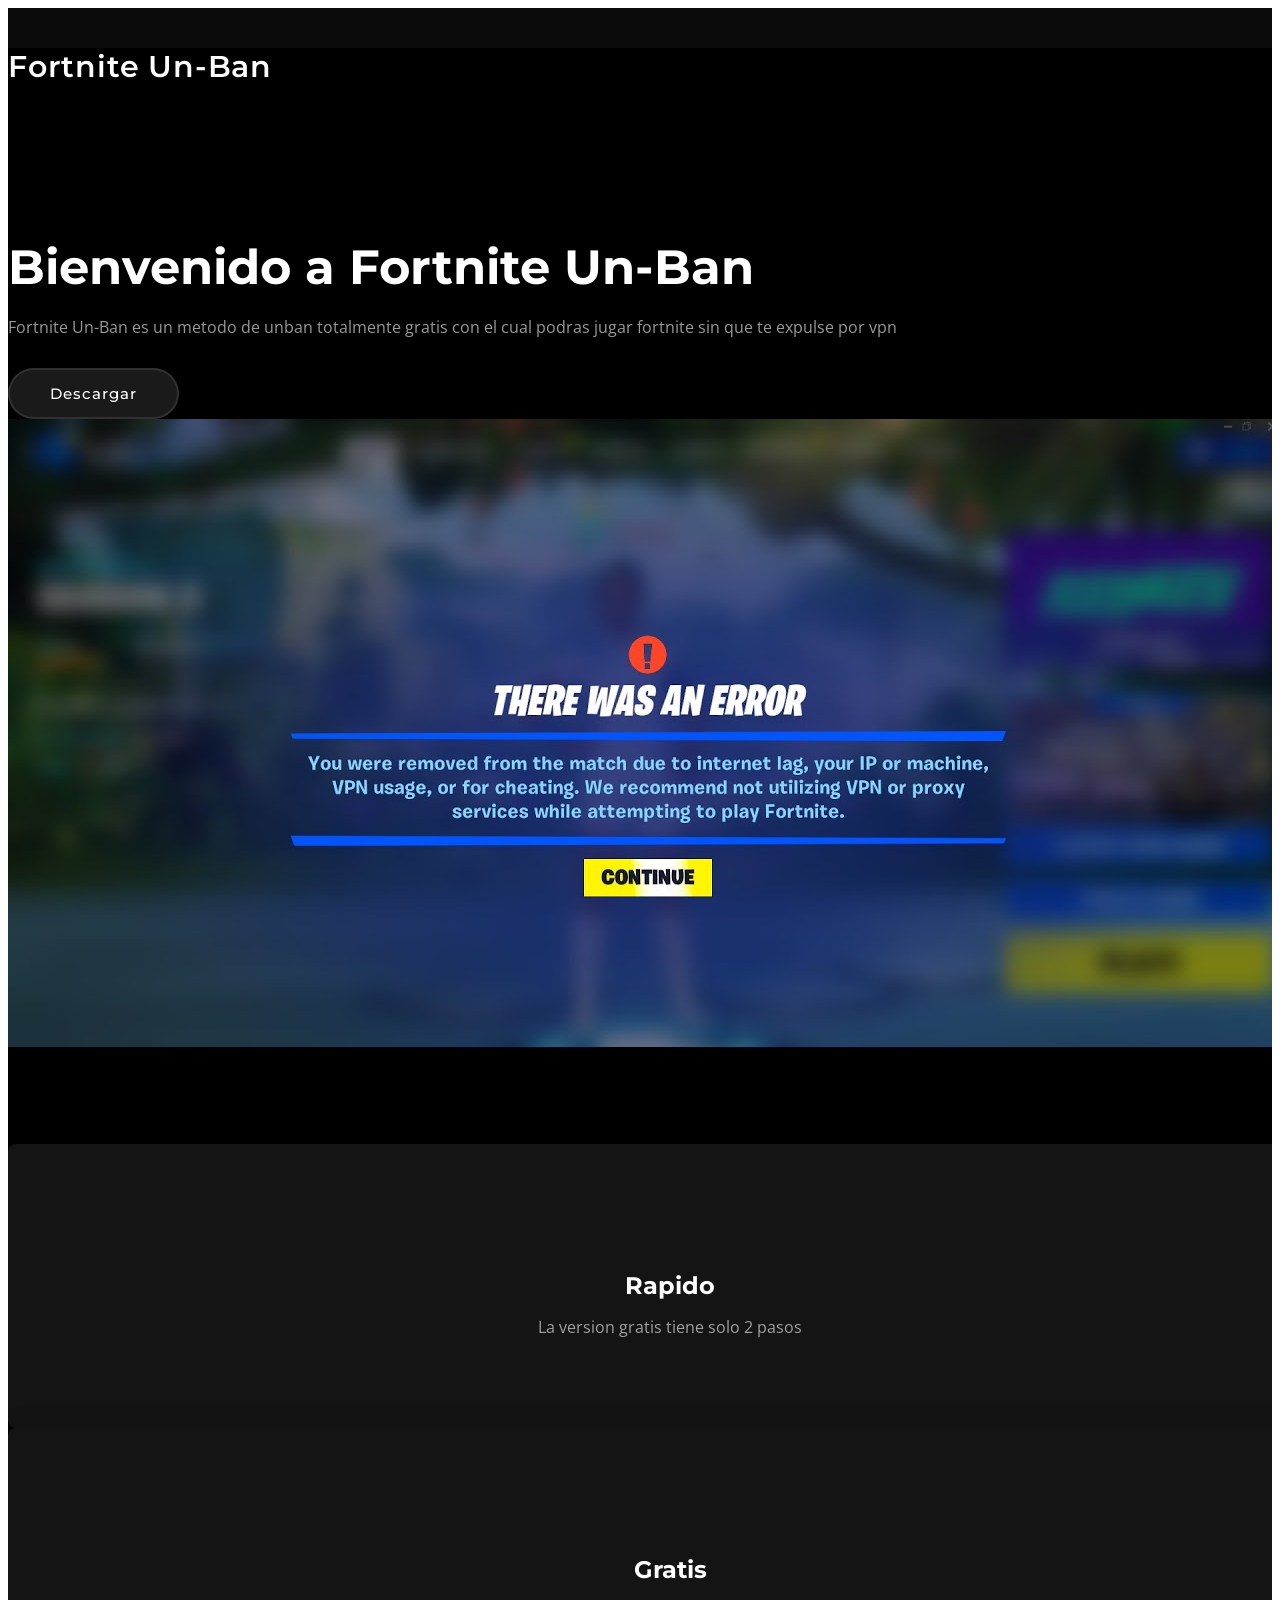
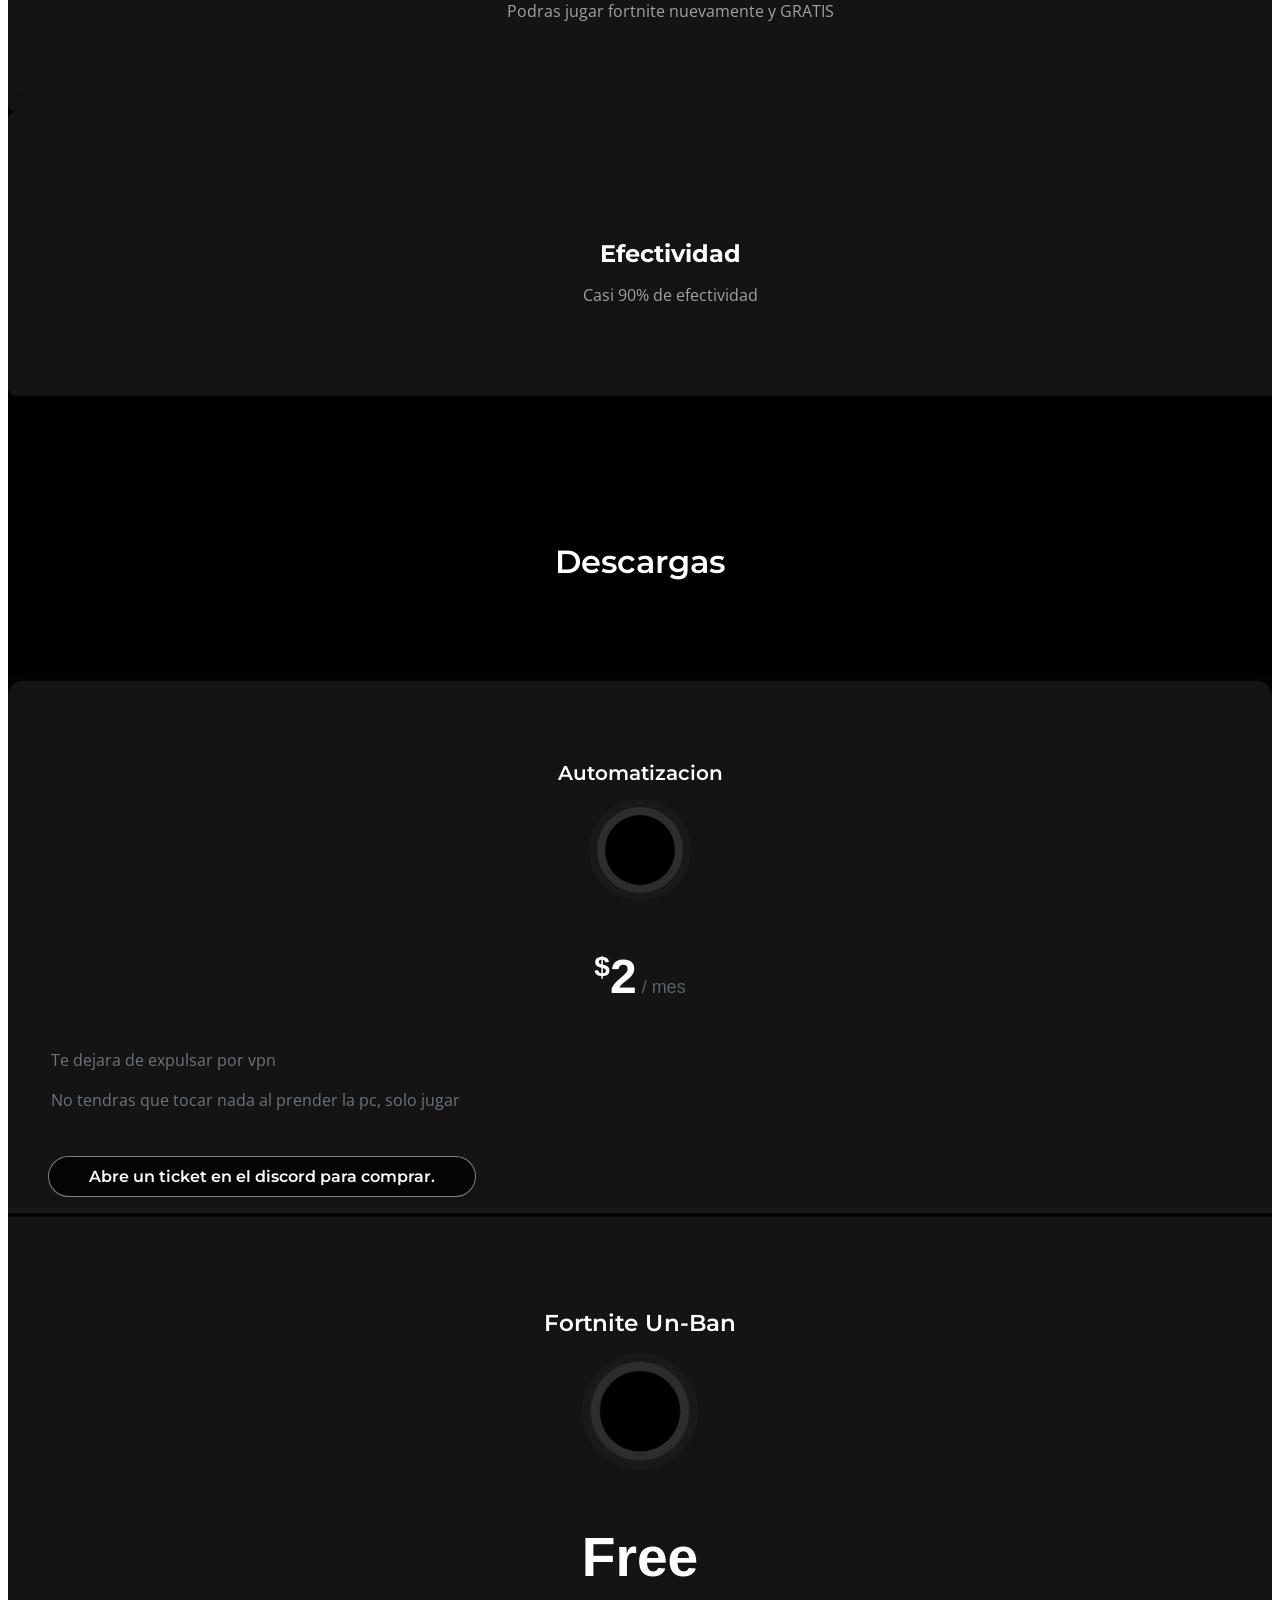
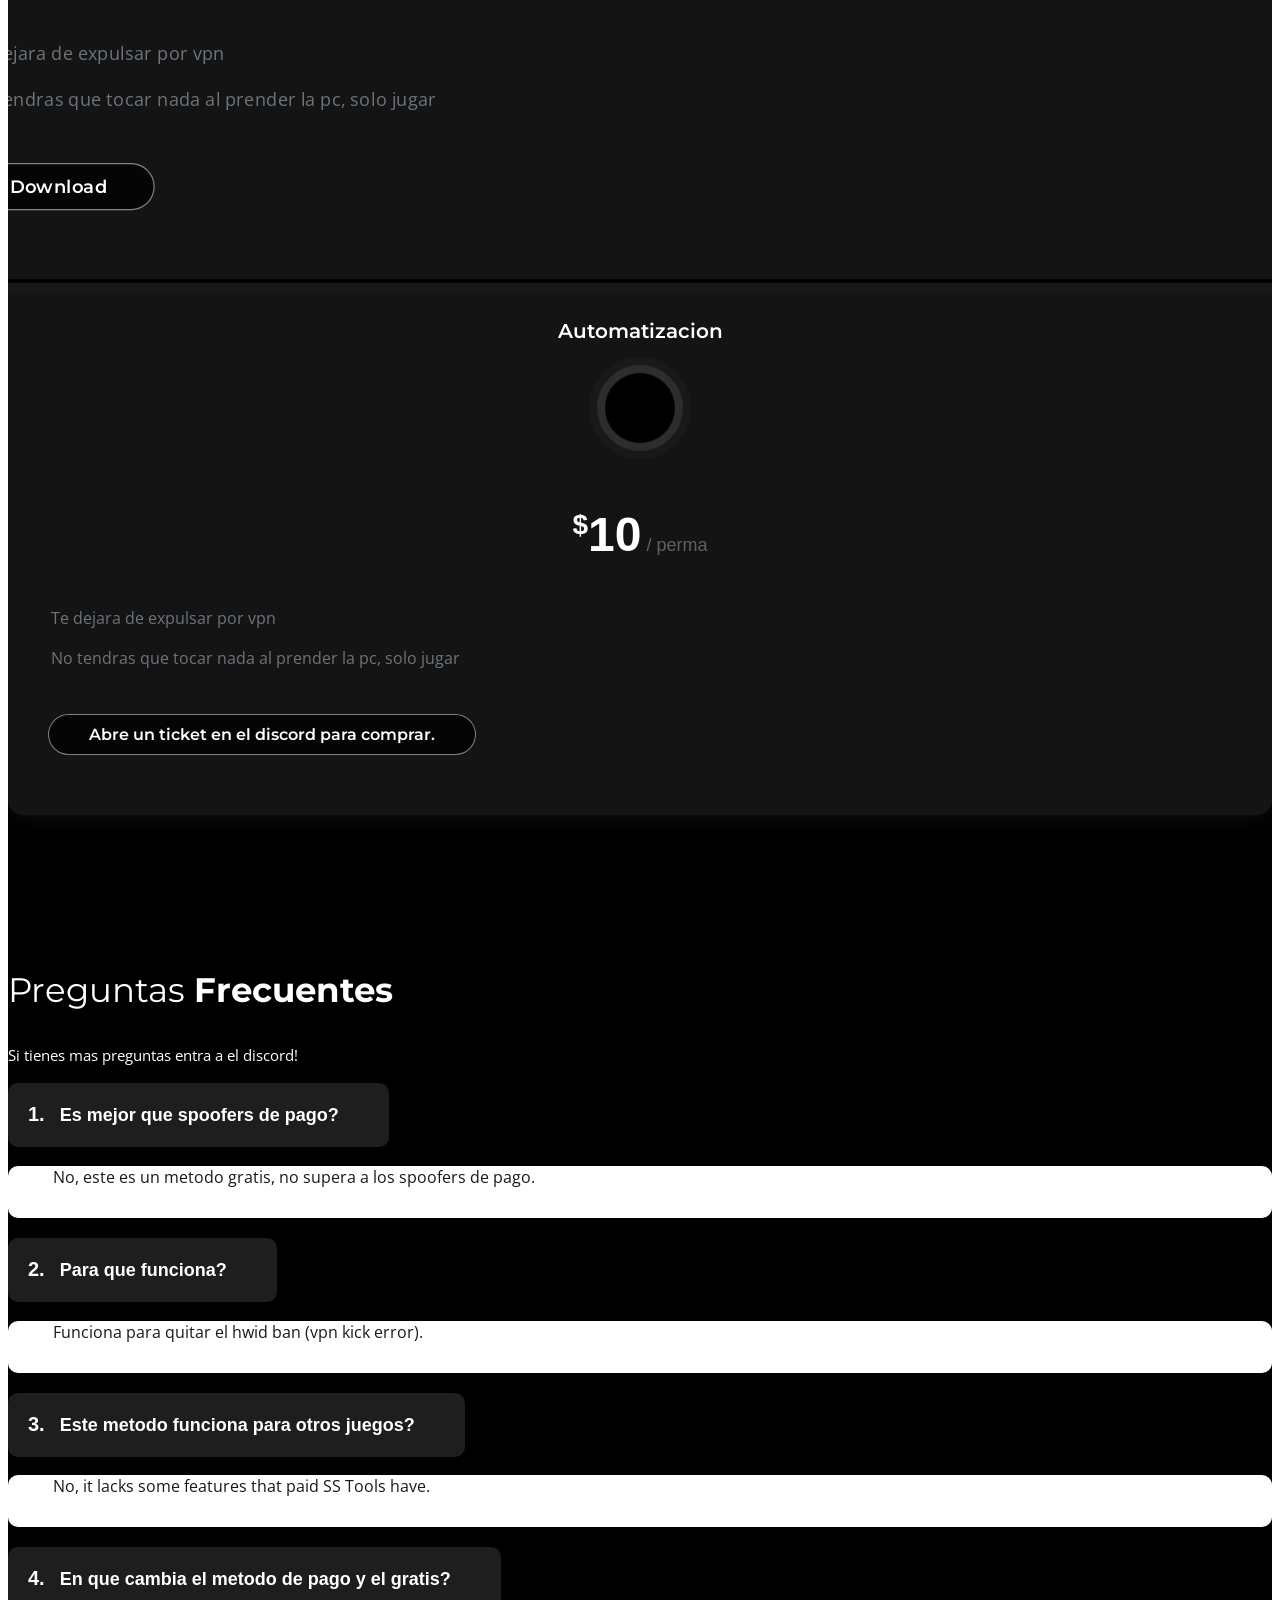
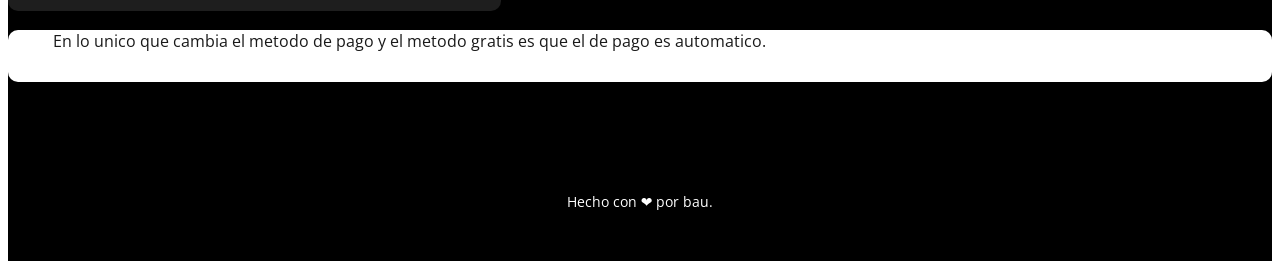
==== commit efcb761f: "Fix Faq" ====
--- a/index.html
+++ b/index.html
@@ -1,5 +1,3 @@
-<!-- The website template is from Bootstrap -->
-
 <!DOCTYPE html>
 <html lang="en">
 
@@ -11,47 +9,38 @@
   <meta content="" name="description">
   <meta content="" name="keywords">
 
-  <!-- Favicons -->
+
   <link href="assets/img/lol.jpg" rel="icon">
   <link href="assets/img/apple-touch-icon.png" rel="apple-touch-icon">
 
-  <!-- Google Fonts -->
+
   <link rel="preconnect" href="https://fonts.googleapis.com">
   <link rel="preconnect" href="https://fonts.gstatic.com" crossorigin>
-  <link href="https://fonts.googleapis.com/css2?family=Open+Sans:ital,wght@0,300;0,400;0,500;0,600;0,700;1,300;1,400;1,600;1,700&family=Montserrat:ital,wght@0,300;0,400;0,500;0,600;0,700;1,300;1,400;1,500;1,600;1,700&family=Raleway:ital,wght@0,300;0,400;0,500;0,600;0,700;1,300;1,400;1,500;1,600;1,700&display=swap" rel="stylesheet">
-
-  <!-- Vendor CSS Files -->
+  <link
+    href="https://fonts.googleapis.com/css2?family=Open+Sans:ital,wght@0,300;0,400;0,500;0,600;0,700;1,300;1,400;1,600;1,700&family=Montserrat:ital,wght@0,300;0,400;0,500;0,600;0,700;1,300;1,400;1,500;1,600;1,700&family=Raleway:ital,wght@0,300;0,400;0,500;0,600;0,700;1,300;1,400;1,500;1,600;1,700&display=swap"
+    rel="stylesheet">
+
+
   <link href="assets/vendor/bootstrap/css/bootstrap.min.css" rel="stylesheet">
   <link href="assets/vendor/bootstrap-icons/bootstrap-icons.css" rel="stylesheet">
   <link href="assets/vendor/aos/aos.css" rel="stylesheet">
   <link href="assets/vendor/glightbox/css/glightbox.min.css" rel="stylesheet">
   <link href="assets/vendor/swiper/swiper-bundle.min.css" rel="stylesheet">
-
-  <!-- Template Main CSS File -->
   <link href="assets/css/main.css" rel="stylesheet">
-
-  <!-- =======================================================
-  * Template Name: Impact
-  * Updated: Jul 27 2023 with Bootstrap v5.3.1
-  * Template URL: https://bootstrapmade.com/impact-bootstrap-business-website-template/
-  * Author: BootstrapMade.com
-  * License: https://bootstrapmade.com/license/
-  ======================================================== -->
 </head>
 
 <body>
 
-  <!-- ======= Header ======= -->
   <section id="topbar" class="topbar d-flex align-items-center">
     <div class="container d-flex justify-content-center justify-content-md-between">
-        <div>
-          <div class="contact-info d-flex align-items-center">
-            <a href="https://discord.gg/dA8kEQyQr" class="discord"><i class="bi bi-discord"></i></a>
-            </div>
-        </div>
-      
-    </div>
-  </section><!-- End Top Bar -->
+      <div>
+        <div class="contact-info d-flex align-items-center">
+          <a href="https://discord.gg/AuunCEMrtm" class="discord"><i class="bi bi-discord"></i></a>
+        </div>
+      </div>
+
+    </div>
+  </section>
 
   <header id="header" class="header d-flex align-items-center">
 
@@ -60,23 +49,22 @@
         <h1>Fortnite Un-Ban</h1>
       </a>
       <nav id="navbar" class="navbar">
-        
-      </nav><!-- .navbar -->
+
+      </nav>
 
       <i class="mobile-nav-toggle mobile-nav-show bi bi-list"></i>
       <i class="mobile-nav-toggle mobile-nav-hide d-none bi bi-x"></i>
 
     </div>
-  </header><!-- End Header -->
-  <!-- End Header -->
-
-  <!-- ======= Hero Section ======= -->
+  </header>
+
   <section id="hero" class="hero">
     <div class="container position-relative">
       <div class="row gy-5" data-aos="fade-in">
         <div class="col-lg-6 order-2 order-lg-1 d-flex flex-column justify-content-center text-center text-lg-start">
           <h2>Bienvenido a <span>Fortnite Un-Ban</span></h2>
-          <p>Fortnite Un-Ban es un metodo de unban totalmente gratis con el cual podras jugar fortnite sin que te expulse por vpn</p>
+          <p>Fortnite Un-Ban es un metodo de unban totalmente gratis con el cual podras jugar fortnite sin que te
+            expulse por vpn</p>
           <div class="d-flex justify-content-center justify-content-lg-start">
             <a href="#pricing" class="btn-get-started">Descargar</a>
           </div>
@@ -95,17 +83,17 @@
             <div class="icon-box">
               <div class="icon"><i class="bi bi-airplane"></i></div>
               <h4 class="title"><a class="stretched-link">Rapido</a></h4>
-                <p>La version gratis tiene solo 2 pasos</p>
-            </div>
-          </div><!--End Icon Box -->
+              <p>La version gratis tiene solo 2 pasos</p>
+            </div>
+          </div>
 
           <div class="col-xl-3 col-md-6" data-aos="fade-up" data-aos-delay="200">
             <div class="icon-box">
               <div class="icon"><i class="bi bi-gem"></i></div>
               <h4 class="title"><a class="stretched-link">Gratis</a></h4>
-                <p>Podras jugar fortnite nuevamente y GRATIS</p>
-            </div>
-          </div><!--End Icon Box -->
+              <p>Podras jugar fortnite nuevamente y GRATIS</p>
+            </div>
+          </div>
 
           <div class="col-xl-3 col-md-6" data-aos="fade-up" data-aos-delay="500">
             <div class="icon-box">
@@ -113,7 +101,7 @@
               <h4 class="title"><a class="stretched-link">Efectividad</a></h4>
               <p>Casi 90% de efectividad</p>
             </div>
-          </div><!--End Icon Box -->
+          </div>
 
         </div>
       </div>
@@ -121,40 +109,14 @@
 
     </div>
   </section>
-  <!-- End Hero Section -->
+
 
   <main id="main">
-
-    <!-- ======= About Us Section ======= -->
-    <!-- End About Us Section -->
-
-    <!-- ======= Clients Section ======= -->
-    <!-- End Clients Section -->
-
-    <!-- ======= Stats Counter Section ======= -->
-    <!-- End Stats Counter Section -->
-
-    <!-- ======= Call To Action Section ======= -->
-    <!-- End Call To Action Section -->
-
-    <!-- ======= Our Services Section ======= -->
-    <!-- End Service Item -->
-
-        </div>
-
-      </div>
-    </section><!-- End Our Services Section -->
-
-    <!-- ======= Testimonials Section ======= -->
-    <!-- End Testimonials Section -->
-
-    <!-- ======= Portfolio Section ======= -->
-    <!-- End Portfolio Section -->
-
-    <!-- ======= Our Team Section ======= -->
-    <!-- End Our Team Section -->
-
-    <!-- ======= Pricing Section ======= -->
+    </div>
+    </div>
+    </section>
+
+
     <section id="pricing" class="pricing sections-bg">
       <div class="container" data-aos="fade-up">
 
@@ -175,9 +137,10 @@
                 <li><i class="bi bi-check"></i> Te dejara de expulsar por vpn</li>
                 <li><i class="bi bi-check"></i> No tendras que tocar nada al prender la pc, solo jugar</li>
               </ul>
-              <div class="text-center"><a href="#" class="buy-btn">Abre un ticket en el discord para comprar.</a></div>
-            </div>
-          </div><!-- End Pricing Item -->
+              <div class="text-center"><a href="https://discord.gg/AuunCEMrtm" class="buy-btn">Abre un ticket en el
+                  discord para comprar.</a></div>
+            </div>
+          </div>
 
           <div class="col-lg-4">
             <div class="pricing-item featured">
@@ -191,9 +154,10 @@
                 <li><i class="bi bi-check"></i> Te dejara de expulsar por vpn</li>
                 <li><i class="bi bi-x"></i> No tendras que tocar nada al prender la pc, solo jugar</li>
               </ul>
-              <div class="text-center"><a href="https://www.mediafire.com/file/0b0q4sh368rordz/HWID_UNBAN.zip/file" class="buy-btn">Download</a></div>
-            </div>
-          </div><!-- End Pricing Item -->
+              <div class="text-center"><a href="https://www.mediafire.com/file/0b0q4sh368rordz/HWID_UNBAN.zip/file"
+                  class="buy-btn">Download</a></div>
+            </div>
+          </div>
 
           <div class="col-lg-4">
             <div class="pricing-item">
@@ -206,16 +170,17 @@
                 <li><i class="bi bi-check"></i> Te dejara de expulsar por vpn</li>
                 <li><i class="bi bi-check"></i> No tendras que tocar nada al prender la pc, solo jugar</li>
               </ul>
-              <div class="text-center"><a href="#" class="buy-btn">Abre un ticket en el discord para comprar.</a></div>
-            </div>
-          </div><!-- End Pricing Item -->
-
-        </div>
-
-      </div>
-    </section><!-- End Pricing Section -->
-
-    <!-- ======= Frequently Asked Questions Section ======= -->
+              <div class="text-center"><a href="https://discord.gg/AuunCEMrtm" class="buy-btn">Abre un ticket en el
+                  discord para comprar.</a></div>
+            </div>
+          </div>
+
+        </div>
+
+      </div>
+    </section>
+
+
     <section id="faq" class="faq">
       <div class="container" data-aos="fade-up">
 
@@ -233,11 +198,11 @@
           <div class="col-lg-8">
 
             <div class="accordion accordion-flush" id="faqlist" data-aos="fade-up" data-aos-delay="100">
-              <!-- # Faq item-->
-              
+
               <div class="accordion-item">
                 <h3 class="accordion-header">
-                  <button class="accordion-button collapsed" type="button" data-bs-toggle="collapse" data-bs-target="#faq-content-3">
+                  <button class="accordion-button collapsed" type="button" data-bs-toggle="collapse"
+                    data-bs-target="#faq-content-1">
                     <span class="num">1.</span>
                     Es mejor que spoofers de pago?
                   </button>
@@ -248,12 +213,11 @@
                   </div>
                 </div>
               </div>
-              
-              <!-- # Faq item-->
 
               <div class="accordion-item">
                 <h3 class="accordion-header">
-                  <button class="accordion-button collapsed" type="button" data-bs-toggle="collapse" data-bs-target="#faq-content-4">
+                  <button class="accordion-button collapsed" type="button" data-bs-toggle="collapse"
+                    data-bs-target="#faq-content-2">
                     <span class="num">2.</span>
                     Para que funciona?
                   </button>
@@ -265,26 +229,25 @@
                 </div>
               </div>
 
-              <!-- # Faq item-->
-
               <div class="accordion-item">
                 <h3 class="accordion-header">
-                  <button class="accordion-button collapsed" type="button" data-bs-toggle="collapse" data-bs-target="#faq-content-5">
+                  <button class="accordion-button collapsed" type="button" data-bs-toggle="collapse"
+                    data-bs-target="#faq-content-3">
                     <span class="num">3.</span>
                     Este metodo funciona para otros juegos?
                   </button>
                 </h3>
                 <div id="faq-content-3" class="accordion-collapse collapse" data-bs-parent="#faqlist">
                   <div class="accordion-body">
-                    No, solo lo probe en fortnite.
+                    No, it lacks some features that paid SS Tools have.
                   </div>
                 </div>
               </div>
-              <!-- # Faq item-->
 
               <div class="accordion-item">
                 <h3 class="accordion-header">
-                  <button class="accordion-button collapsed" type="button" data-bs-toggle="collapse" data-bs-target="#faq-content-5">
+                  <button class="accordion-button collapsed" type="button" data-bs-toggle="collapse"
+                    data-bs-target="#faq-content-4">
                     <span class="num">4.</span>
                     En que cambia el metodo de pago y el gratis?
                   </button>
@@ -295,43 +258,33 @@
                   </div>
                 </div>
               </div>
-              <!-- # Faq item-->
-
-            </div>
-
-          </div>
-        </div>
-
-      </div>
-    </section><!-- End Frequently Asked Questions Section -->
-
-    <!-- ======= Recent Blog Posts Section ======= -->
-    <!-- End Recent Blog Posts Section -->
-
-    <!-- ======= Contact Section ======= -->
-    <!-- End Contact Section -->
-
-  </main><!-- End #main -->
-
-  <!-- ======= Footer ======= -->
+            </div>
+          </div>
+        </div>
+
+      </div>
+    </section>
+  </main>
+
+
   <footer id="footer" class="footer">
 
-    
+
 
     <div class="container mt-4">
-        <div class="copyright">
-            Hecho con ❤️ por bau.
-        </div>
-    </div>
-
-  </footer><!-- End Footer -->
-  <!-- End Footer -->
-
-  <a href="#" class="scroll-top d-flex align-items-center justify-content-center"><i class="bi bi-arrow-up-short"></i></a>
+      <div class="copyright">
+        Hecho con ❤️ por bau.
+      </div>
+    </div>
+
+  </footer>
+
+  <a href="#" class="scroll-top d-flex align-items-center justify-content-center"><i
+      class="bi bi-arrow-up-short"></i></a>
 
   <div id="preloader"></div>
 
-  <!-- Vendor JS Files -->
+
   <script src="assets/vendor/bootstrap/js/bootstrap.bundle.min.js"></script>
   <script src="assets/vendor/aos/aos.js"></script>
   <script src="assets/vendor/glightbox/js/glightbox.min.js"></script>
@@ -340,9 +293,9 @@
   <script src="assets/vendor/isotope-layout/isotope.pkgd.min.js"></script>
   <script src="assets/vendor/php-email-form/validate.js"></script>
 
-  <!-- Template Main JS File -->
+
   <script src="assets/js/main.js"></script>
 
 </body>
 
-</html>+</html>
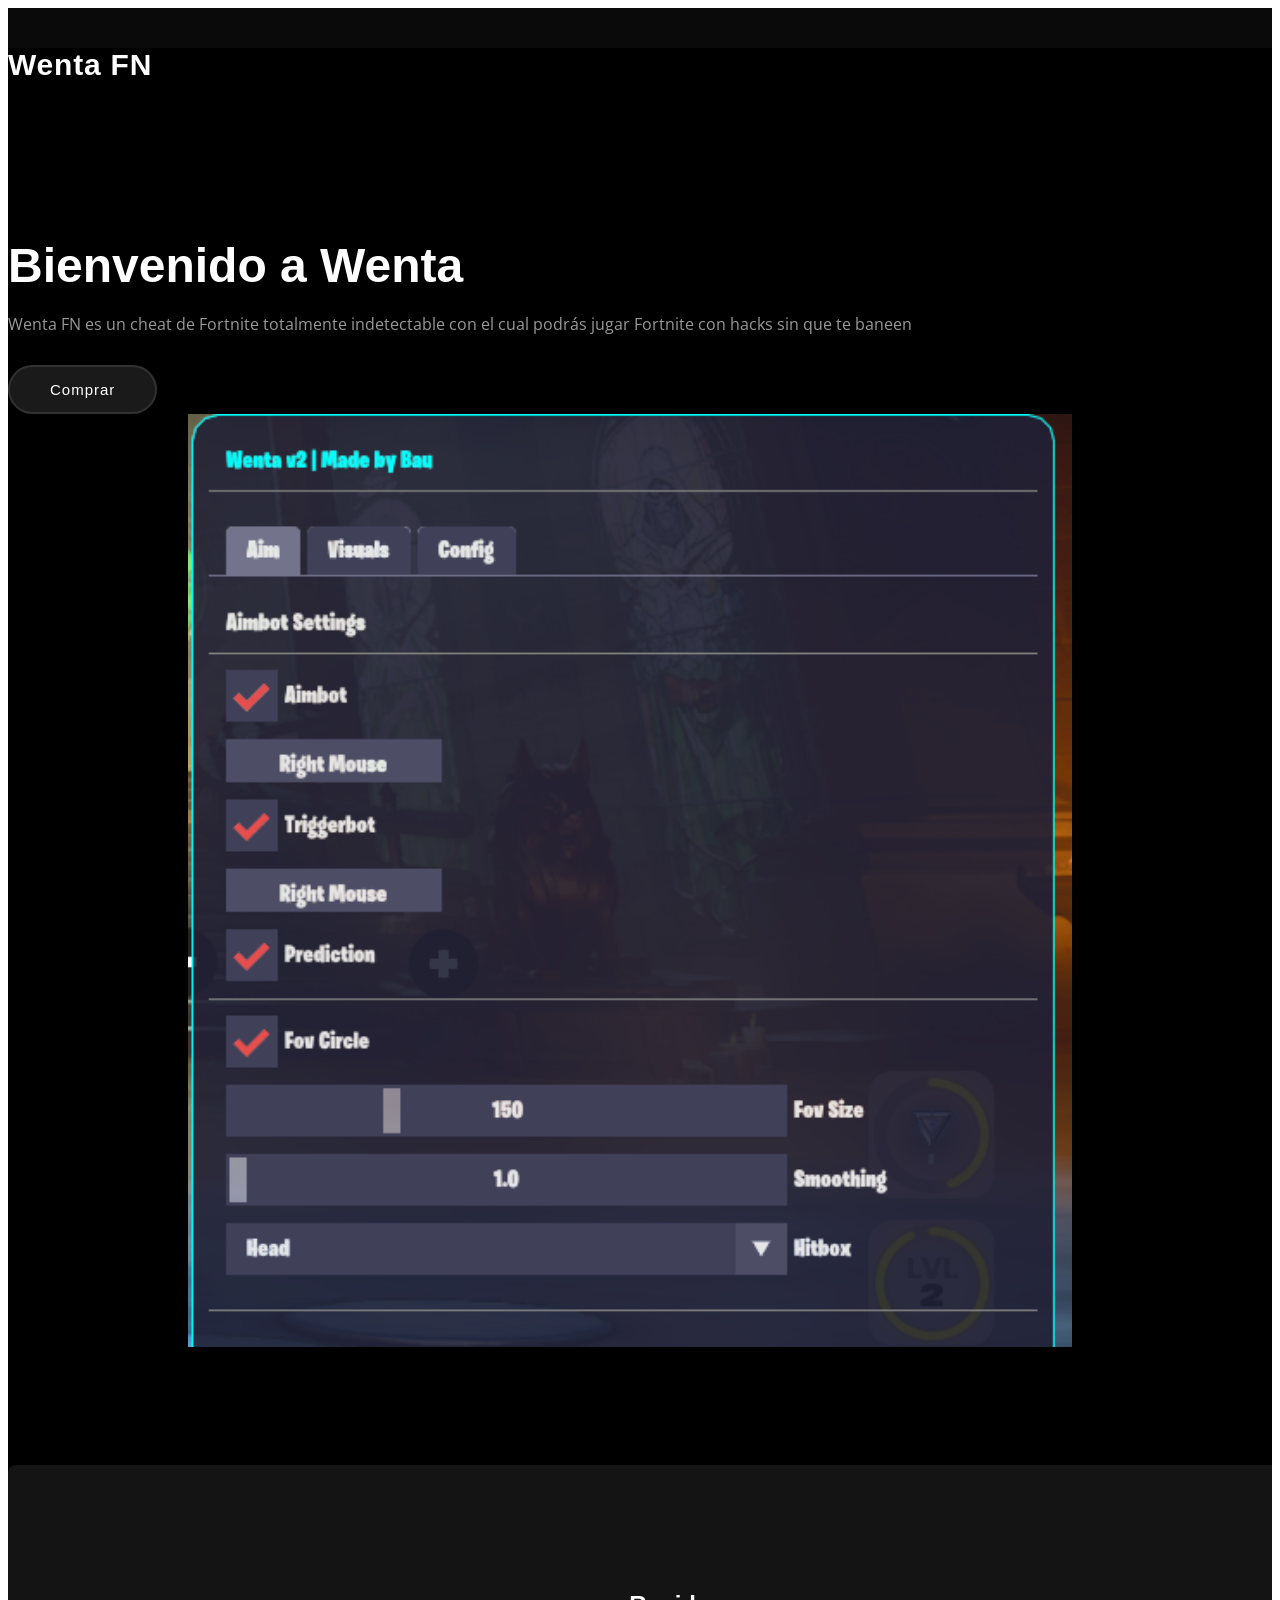
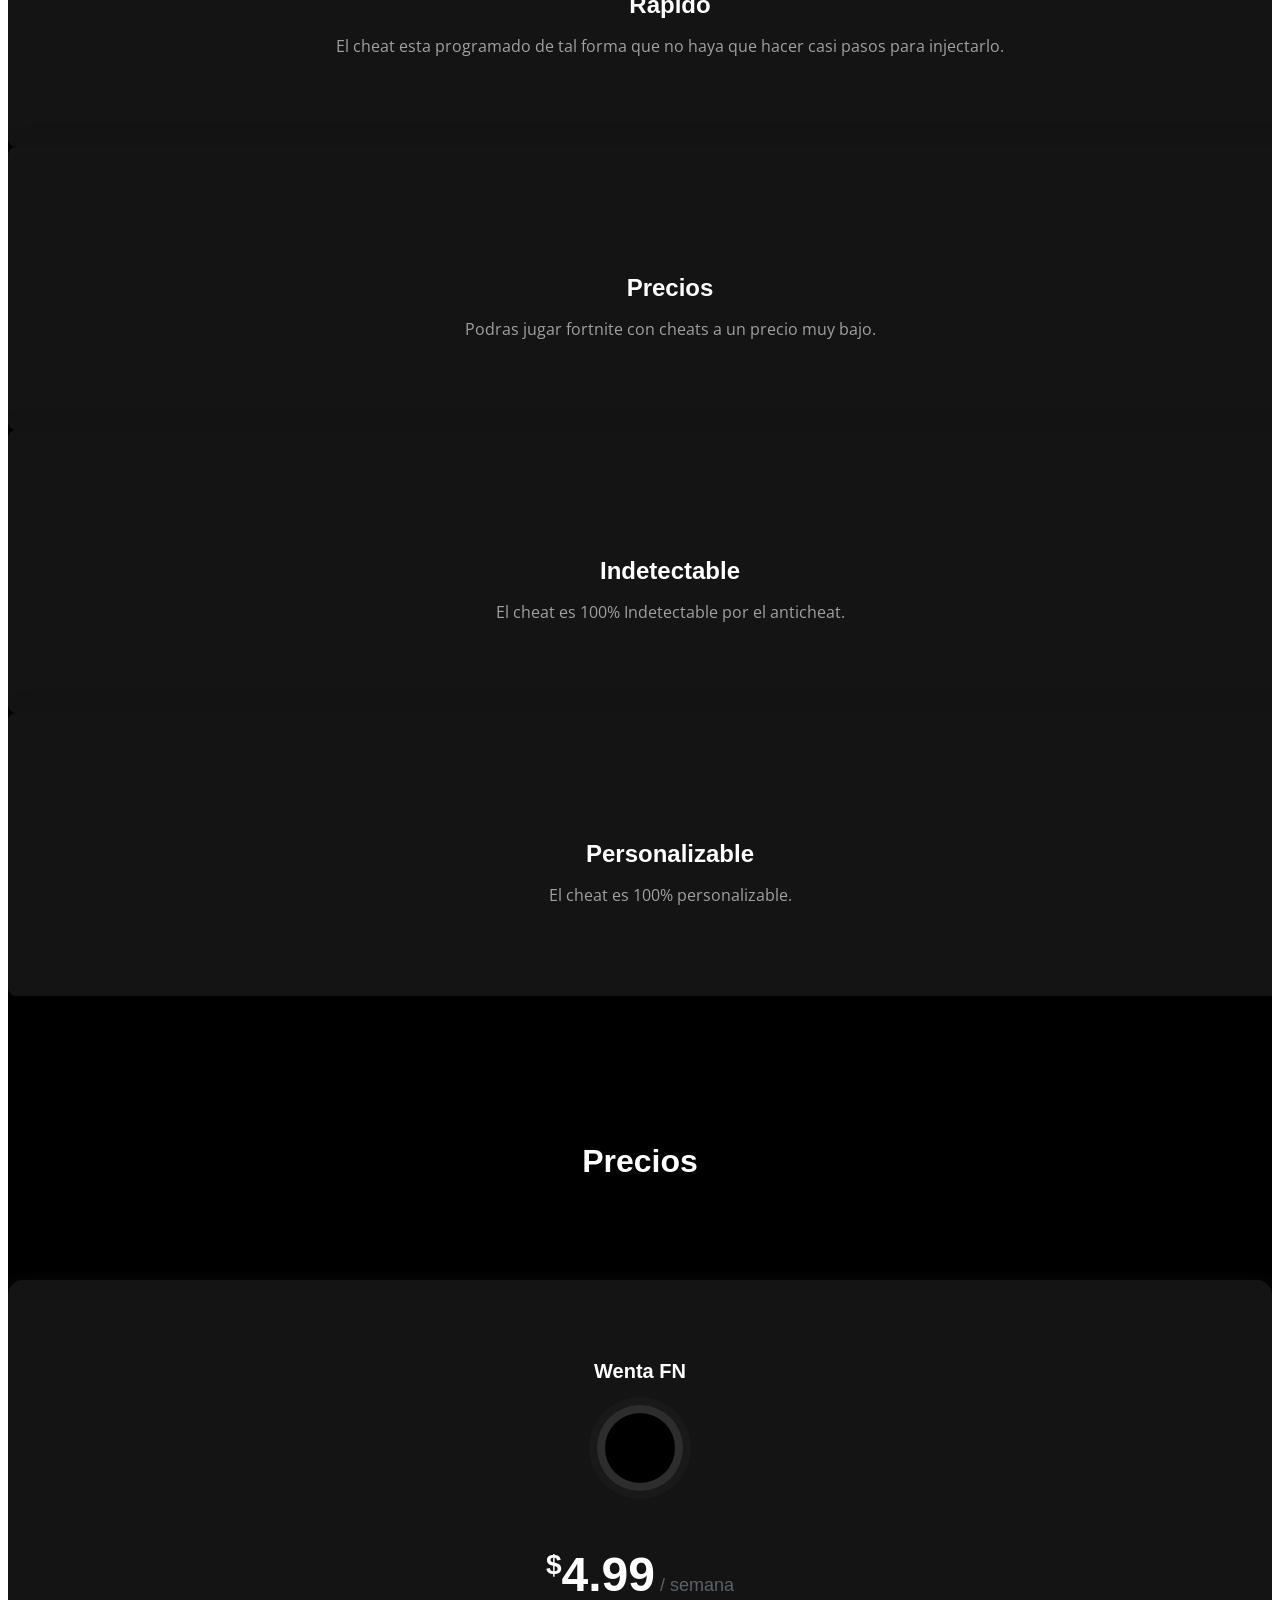
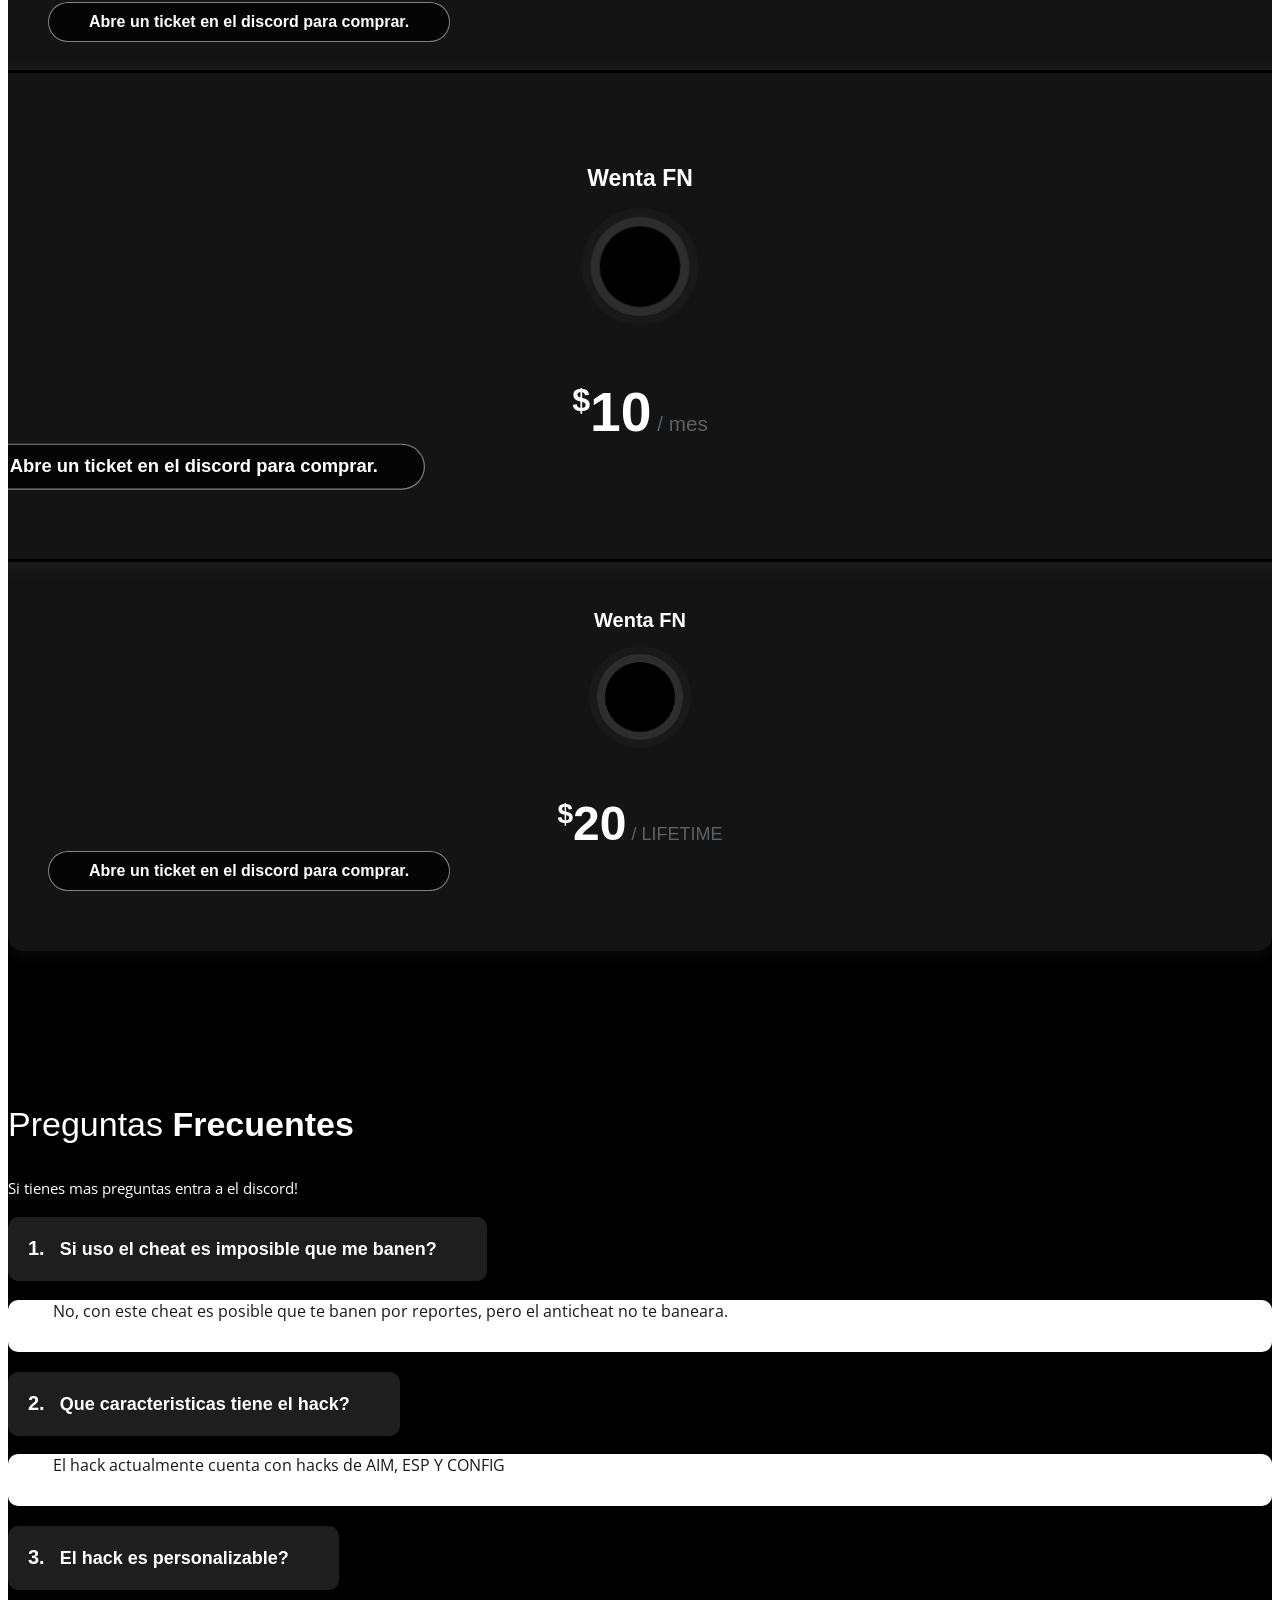
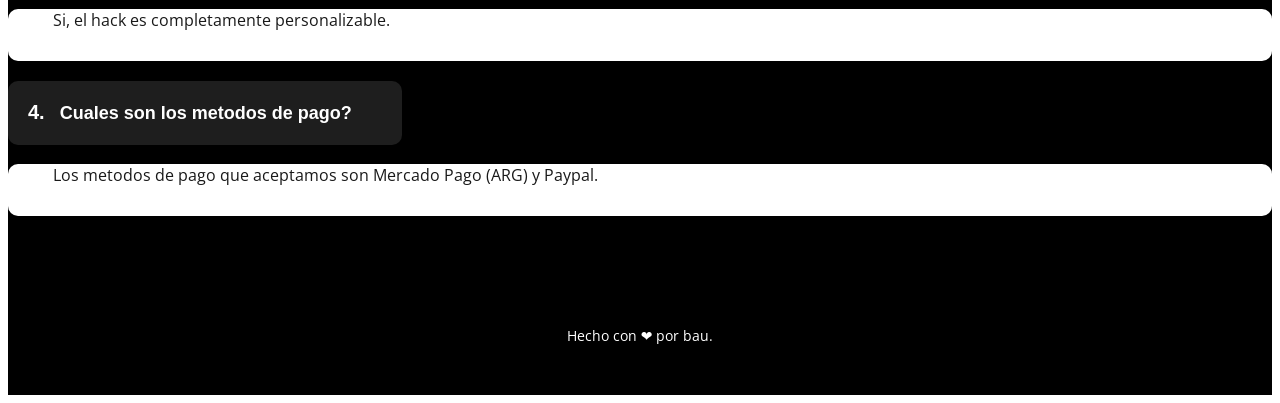
==== commit c0e5fece: "Add files via upload" ====
--- a/index.html
+++ b/index.html
@@ -5,21 +5,18 @@
   <meta charset="utf-8">
   <meta content="width=device-width, initial-scale=1.0" name="viewport">
 
-  <title>Fortnite Un-Ban</title>
+  <title>Wenta Fortnite</title>
   <meta content="" name="description">
   <meta content="" name="keywords">
 
-
   <link href="assets/img/lol.jpg" rel="icon">
   <link href="assets/img/apple-touch-icon.png" rel="apple-touch-icon">
-
 
   <link rel="preconnect" href="https://fonts.googleapis.com">
   <link rel="preconnect" href="https://fonts.gstatic.com" crossorigin>
   <link
-    href="https://fonts.googleapis.com/css2?family=Open+Sans:ital,wght@0,300;0,400;0,500;0,600;0,700;1,300;1,400;1,600;1,700&family=Montserrat:ital,wght@0,300;0,400;0,500;0,600;0,700;1,300;1,400;1,500;1,600;1,700&family=Raleway:ital,wght@0,300;0,400;0,500;0,600;0,700;1,300;1,400;1,500;1,600;1,700&display=swap"
+    href="https://fonts.googleapis.com/css2?family=Open+Sans:ital,wght@0,300;0,400;0,500;0,600;0,700&display=swap"
     rel="stylesheet">
-
 
   <link href="assets/vendor/bootstrap/css/bootstrap.min.css" rel="stylesheet">
   <link href="assets/vendor/bootstrap-icons/bootstrap-icons.css" rel="stylesheet">
@@ -27,6 +24,32 @@
   <link href="assets/vendor/glightbox/css/glightbox.min.css" rel="stylesheet">
   <link href="assets/vendor/swiper/swiper-bundle.min.css" rel="stylesheet">
   <link href="assets/css/main.css" rel="stylesheet">
+
+  <style>
+    .image-container {
+      display: flex;
+      align-items: center;
+      justify-content: center;
+    }
+
+    .image-container img:first-child {
+      width: 70%;
+      margin-right: 20px;
+    }
+
+    .small-images {
+      display: flex;
+      flex-direction: column;
+      justify-content: space-between;
+      height: 100%;
+    }
+
+    .small-images img {
+      width: 100%;
+      height: 50%;
+      object-fit: contain;
+    }
+  </style>
 </head>
 
 <body>
@@ -46,7 +69,7 @@
 
     <div class="container-fluid container-xl d-flex align-items-center justify-content-between">
       <a href="index.html" class="logo d-flex align-items-center">
-        <h1>Fortnite Un-Ban</h1>
+        <h1>Wenta FN</h1>
       </a>
       <nav id="navbar" class="navbar">
 
@@ -62,15 +85,14 @@
     <div class="container position-relative">
       <div class="row gy-5" data-aos="fade-in">
         <div class="col-lg-6 order-2 order-lg-1 d-flex flex-column justify-content-center text-center text-lg-start">
-          <h2>Bienvenido a <span>Fortnite Un-Ban</span></h2>
-          <p>Fortnite Un-Ban es un metodo de unban totalmente gratis con el cual podras jugar fortnite sin que te
-            expulse por vpn</p>
+          <h2>Bienvenido a <span>Wenta</span></h2>
+          <p>Wenta FN es un cheat de Fortnite totalmente indetectable con el cual podrás jugar Fortnite con hacks sin que te baneen</p>
           <div class="d-flex justify-content-center justify-content-lg-start">
-            <a href="#pricing" class="btn-get-started">Descargar</a>
-          </div>
-        </div>
-        <div class="col-lg-6 order-1 order-lg-2">
-          <img src="assets/img/demo.png" class="img-fluid" alt="" data-aos="zoom-out" data-aos-delay="100">
+            <a href="#pricing" class="btn-get-started">Comprar</a>
+          </div>
+        </div>
+        <div class="col-lg-6 order-1 order-lg-2 image-container">
+          <img src="assets/img/demo.png" class="img-fluid" alt="Demo">
         </div>
       </div>
     </div>
@@ -83,23 +105,31 @@
             <div class="icon-box">
               <div class="icon"><i class="bi bi-airplane"></i></div>
               <h4 class="title"><a class="stretched-link">Rapido</a></h4>
-              <p>La version gratis tiene solo 2 pasos</p>
+              <p>El cheat esta programado de tal forma que no haya que hacer casi pasos para injectarlo.</p>
             </div>
           </div>
 
           <div class="col-xl-3 col-md-6" data-aos="fade-up" data-aos-delay="200">
             <div class="icon-box">
               <div class="icon"><i class="bi bi-gem"></i></div>
-              <h4 class="title"><a class="stretched-link">Gratis</a></h4>
-              <p>Podras jugar fortnite nuevamente y GRATIS</p>
-            </div>
-          </div>
-
-          <div class="col-xl-3 col-md-6" data-aos="fade-up" data-aos-delay="500">
+              <h4 class="title"><a class="stretched-link">Precios</a></h4>
+              <p>Podras jugar fortnite con cheats a un precio muy bajo.</p>
+            </div>
+          </div>
+
+          <div class="col-xl-3 col-md-6" data-aos="fade-up" data-aos-delay="300">
             <div class="icon-box">
               <div class="icon"><i class="bi bi-list"></i></div>
-              <h4 class="title"><a class="stretched-link">Efectividad</a></h4>
-              <p>Casi 90% de efectividad</p>
+              <h4 class="title"><a class="stretched-link">Indetectable</a></h4>
+              <p>El cheat es 100% Indetectable por el anticheat.</p>
+            </div>
+          </div>
+
+          <div class="col-xl-3 col-md-6" data-aos="fade-up" data-aos-delay="400">
+            <div class="icon-box">
+              <div class="icon"><i class="bi bi-box"></i></div>
+              <h4 class="title"><a class="stretched-link">Personalizable</a></h4>
+              <p>El cheat es 100% personalizable.</p>
             </div>
           </div>
 
@@ -121,22 +151,18 @@
       <div class="container" data-aos="fade-up">
 
         <div class="section-header">
-          <h2>Descargas</h2>
+          <h2>Precios</h2>
         </div>
 
         <div class="row g-4 py-lg-5" data-aos="zoom-out" data-aos-delay="100">
 
           <div class="col-lg-4">
             <div class="pricing-item">
-              <h3>Automatizacion</h3>
+              <h3>Wenta FN</h3>
               <div class="icon">
                 <i class="bi bi-box"></i>
               </div>
-              <h4><sup>$</sup>2<span> / mes</span></h4>
-              <ul>
-                <li><i class="bi bi-check"></i> Te dejara de expulsar por vpn</li>
-                <li><i class="bi bi-check"></i> No tendras que tocar nada al prender la pc, solo jugar</li>
-              </ul>
+              <h4><sup>$</sup>4.99<span> / semana</span></h4>
               <div class="text-center"><a href="https://discord.gg/AuunCEMrtm" class="buy-btn">Abre un ticket en el
                   discord para comprar.</a></div>
             </div>
@@ -144,32 +170,24 @@
 
           <div class="col-lg-4">
             <div class="pricing-item featured">
-              <h3>Fortnite Un-Ban</h3>
+              <h3>Wenta FN</h3>
               <div class="icon">
                 <i class="bi bi-airplane"></i>
               </div>
 
-              <h4>Free</h4>
-              <ul>
-                <li><i class="bi bi-check"></i> Te dejara de expulsar por vpn</li>
-                <li><i class="bi bi-x"></i> No tendras que tocar nada al prender la pc, solo jugar</li>
-              </ul>
-              <div class="text-center"><a href="https://www.mediafire.com/file/0b0q4sh368rordz/HWID_UNBAN.zip/file"
-                  class="buy-btn">Download</a></div>
-            </div>
+              <h4><sup>$</sup>10<span> / mes</span></h4>
+              <div class="text-center"><a href="https://discord.gg/AuunCEMrtm" class="buy-btn">Abre un ticket en el
+                discord para comprar.</a></div>
+          </div>
           </div>
 
           <div class="col-lg-4">
             <div class="pricing-item">
-              <h3>Automatizacion</h3>
+              <h3>Wenta FN</h3>
               <div class="icon">
                 <i class="bi bi-send"></i>
               </div>
-              <h4><sup>$</sup>10<span> / perma</span></h4>
-              <ul>
-                <li><i class="bi bi-check"></i> Te dejara de expulsar por vpn</li>
-                <li><i class="bi bi-check"></i> No tendras que tocar nada al prender la pc, solo jugar</li>
-              </ul>
+              <h4><sup>$</sup>20<span> / LIFETIME</span></h4>
               <div class="text-center"><a href="https://discord.gg/AuunCEMrtm" class="buy-btn">Abre un ticket en el
                   discord para comprar.</a></div>
             </div>
@@ -204,12 +222,12 @@
                   <button class="accordion-button collapsed" type="button" data-bs-toggle="collapse"
                     data-bs-target="#faq-content-1">
                     <span class="num">1.</span>
-                    Es mejor que spoofers de pago?
+                    Si uso el cheat es imposible que me banen?
                   </button>
                 </h3>
                 <div id="faq-content-1" class="accordion-collapse collapse" data-bs-parent="#faqlist">
                   <div class="accordion-body">
-                    No, este es un metodo gratis, no supera a los spoofers de pago.
+                    No, con este cheat es posible que te banen por reportes, pero el anticheat no te baneara.
                   </div>
                 </div>
               </div>
@@ -219,12 +237,12 @@
                   <button class="accordion-button collapsed" type="button" data-bs-toggle="collapse"
                     data-bs-target="#faq-content-2">
                     <span class="num">2.</span>
-                    Para que funciona?
+                    Que caracteristicas tiene el hack?
                   </button>
                 </h3>
                 <div id="faq-content-2" class="accordion-collapse collapse" data-bs-parent="#faqlist">
                   <div class="accordion-body">
-                    Funciona para quitar el hwid ban (vpn kick error).
+                    El hack actualmente cuenta con hacks de AIM, ESP Y CONFIG
                   </div>
                 </div>
               </div>
@@ -234,12 +252,12 @@
                   <button class="accordion-button collapsed" type="button" data-bs-toggle="collapse"
                     data-bs-target="#faq-content-3">
                     <span class="num">3.</span>
-                    Este metodo funciona para otros juegos?
+                    El hack es personalizable?
                   </button>
                 </h3>
                 <div id="faq-content-3" class="accordion-collapse collapse" data-bs-parent="#faqlist">
                   <div class="accordion-body">
-                    No, it lacks some features that paid SS Tools have.
+                    Si, el hack es completamente personalizable.
                   </div>
                 </div>
               </div>
@@ -249,12 +267,12 @@
                   <button class="accordion-button collapsed" type="button" data-bs-toggle="collapse"
                     data-bs-target="#faq-content-4">
                     <span class="num">4.</span>
-                    En que cambia el metodo de pago y el gratis?
+                    Cuales son los metodos de pago?
                   </button>
                 </h3>
                 <div id="faq-content-4" class="accordion-collapse collapse" data-bs-parent="#faqlist">
                   <div class="accordion-body">
-                    En lo unico que cambia el metodo de pago y el metodo gratis es que el de pago es automatico.
+                    Los metodos de pago que aceptamos son Mercado Pago (ARG) y Paypal.
                   </div>
                 </div>
               </div>
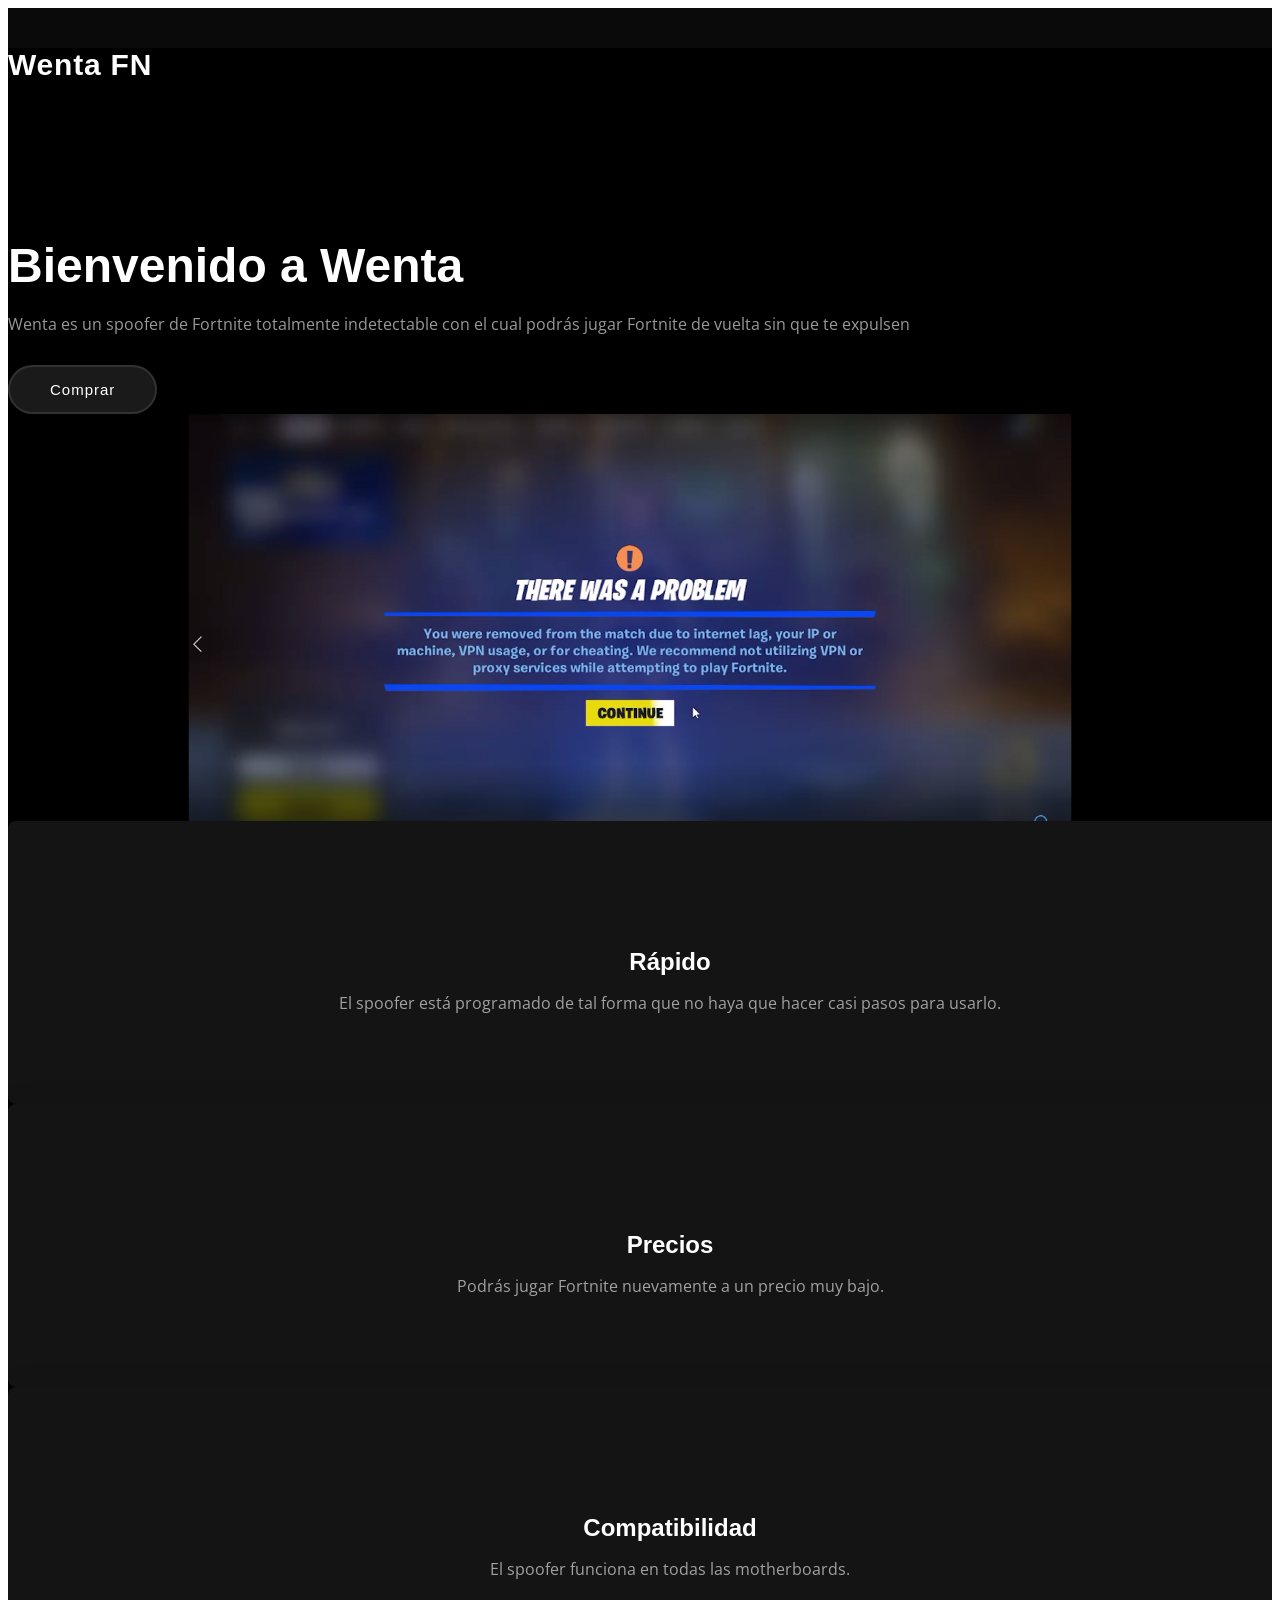
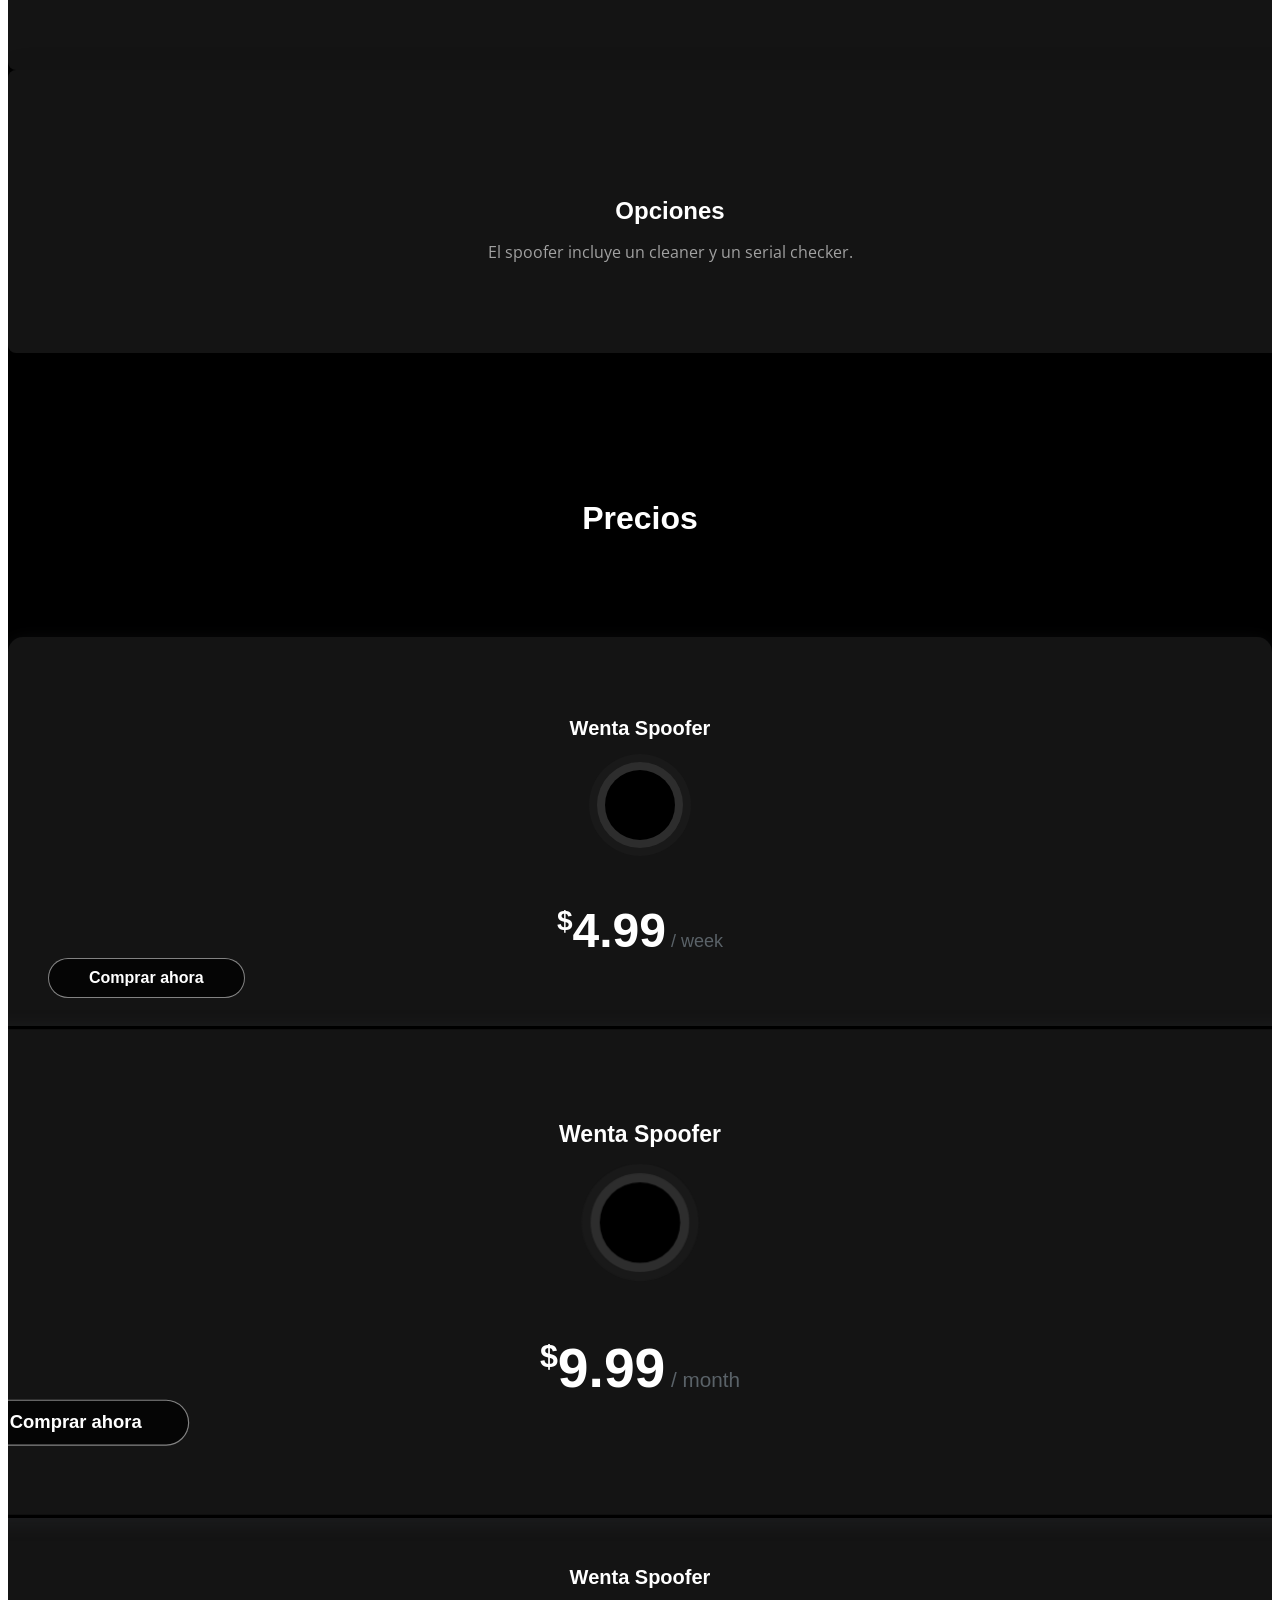
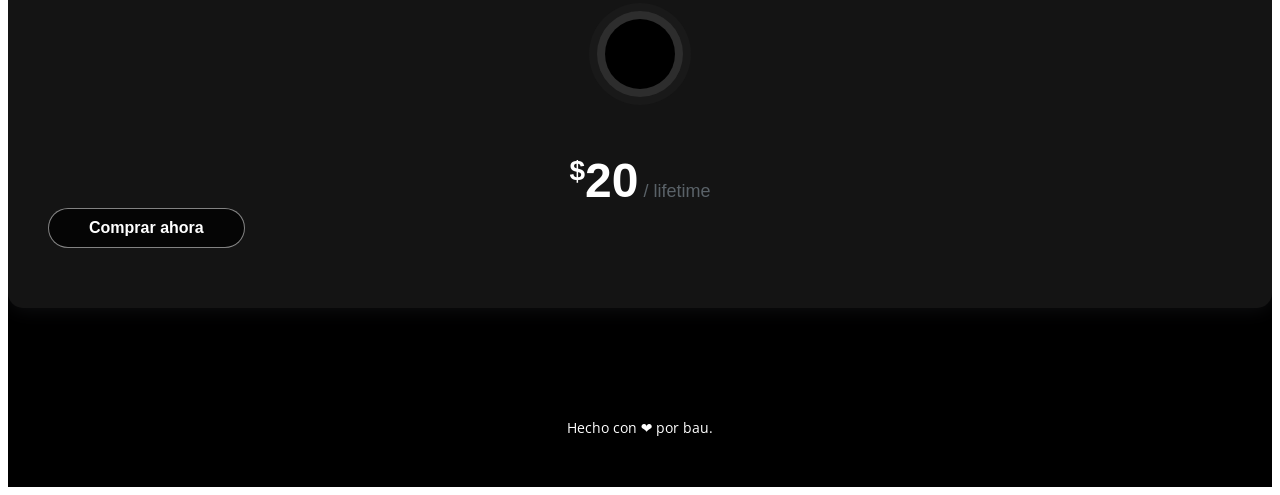
==== commit eb6d0fd1: "paypal paralela" ====
--- a/index.html
+++ b/index.html
@@ -1,49 +1,38 @@
-<!DOCTYPE html>
+<!DOCTYPE html> 
 <html lang="en">
 
 <head>
   <meta charset="utf-8">
   <meta content="width=device-width, initial-scale=1.0" name="viewport">
-
   <title>Wenta Fortnite</title>
   <meta content="" name="description">
   <meta content="" name="keywords">
-
-  <link href="assets/img/lol.jpg" rel="icon">
-  <link href="assets/img/apple-touch-icon.png" rel="apple-touch-icon">
-
+  <link href="assets/img/icon.jpg" rel="icon">
   <link rel="preconnect" href="https://fonts.googleapis.com">
   <link rel="preconnect" href="https://fonts.gstatic.com" crossorigin>
-  <link
-    href="https://fonts.googleapis.com/css2?family=Open+Sans:ital,wght@0,300;0,400;0,500;0,600;0,700&display=swap"
-    rel="stylesheet">
-
+  <link href="https://fonts.googleapis.com/css2?family=Open+Sans:ital,wght@0,300;0,400;0,500;0,600;0,700&display=swap" rel="stylesheet">
   <link href="assets/vendor/bootstrap/css/bootstrap.min.css" rel="stylesheet">
   <link href="assets/vendor/bootstrap-icons/bootstrap-icons.css" rel="stylesheet">
   <link href="assets/vendor/aos/aos.css" rel="stylesheet">
   <link href="assets/vendor/glightbox/css/glightbox.min.css" rel="stylesheet">
   <link href="assets/vendor/swiper/swiper-bundle.min.css" rel="stylesheet">
   <link href="assets/css/main.css" rel="stylesheet">
-
   <style>
     .image-container {
       display: flex;
       align-items: center;
       justify-content: center;
     }
-
     .image-container img:first-child {
       width: 70%;
       margin-right: 20px;
     }
-
     .small-images {
       display: flex;
       flex-direction: column;
       justify-content: space-between;
       height: 100%;
     }
-
     .small-images img {
       width: 100%;
       height: 50%;
@@ -58,26 +47,21 @@
     <div class="container d-flex justify-content-center justify-content-md-between">
       <div>
         <div class="contact-info d-flex align-items-center">
-          <a href="https://discord.gg/AuunCEMrtm" class="discord"><i class="bi bi-discord"></i></a>
+          <!-- Eliminamos el enlace de Discord aquí -->
         </div>
       </div>
-
     </div>
   </section>
 
   <header id="header" class="header d-flex align-items-center">
-
     <div class="container-fluid container-xl d-flex align-items-center justify-content-between">
       <a href="index.html" class="logo d-flex align-items-center">
         <h1>Wenta FN</h1>
       </a>
       <nav id="navbar" class="navbar">
-
       </nav>
-
       <i class="mobile-nav-toggle mobile-nav-show bi bi-list"></i>
       <i class="mobile-nav-toggle mobile-nav-hide d-none bi bi-x"></i>
-
     </div>
   </header>
 
@@ -86,7 +70,7 @@
       <div class="row gy-5" data-aos="fade-in">
         <div class="col-lg-6 order-2 order-lg-1 d-flex flex-column justify-content-center text-center text-lg-start">
           <h2>Bienvenido a <span>Wenta</span></h2>
-          <p>Wenta FN es un cheat de Fortnite totalmente indetectable con el cual podrás jugar Fortnite con hacks sin que te baneen</p>
+          <p>Wenta es un spoofer de Fortnite totalmente indetectable con el cual podrás jugar Fortnite de vuelta sin que te expulsen</p>
           <div class="d-flex justify-content-center justify-content-lg-start">
             <a href="#pricing" class="btn-get-started">Comprar</a>
           </div>
@@ -96,212 +80,104 @@
         </div>
       </div>
     </div>
-
     <div class="icon-boxes position-relative">
       <div class="container position-relative">
         <div class="row gy-4 mt-5">
-
           <div class="col-xl-3 col-md-6" data-aos="fade-up" data-aos-delay="100">
             <div class="icon-box">
               <div class="icon"><i class="bi bi-airplane"></i></div>
-              <h4 class="title"><a class="stretched-link">Rapido</a></h4>
-              <p>El cheat esta programado de tal forma que no haya que hacer casi pasos para injectarlo.</p>
+              <h4 class="title"><a class="stretched-link">Rápido</a></h4>
+              <p>El spoofer está programado de tal forma que no haya que hacer casi pasos para usarlo.</p>
             </div>
           </div>
-
           <div class="col-xl-3 col-md-6" data-aos="fade-up" data-aos-delay="200">
             <div class="icon-box">
               <div class="icon"><i class="bi bi-gem"></i></div>
               <h4 class="title"><a class="stretched-link">Precios</a></h4>
-              <p>Podras jugar fortnite con cheats a un precio muy bajo.</p>
+              <p>Podrás jugar Fortnite nuevamente a un precio muy bajo.</p>
+            </div>
+          </div>
+          <div class="col-xl-3 col-md-6" data-aos="fade-up" data-aos-delay="300">
+            <div class="icon-box">
+              <div class="icon"><i class="bi bi-list"></i></div>
+              <h4 class="title"><a class="stretched-link">Compatibilidad</a></h4>
+              <p>El spoofer funciona en todas las motherboards.</p>
+            </div>
+          </div>
+          <div class="col-xl-3 col-md-6" data-aos="fade-up" data-aos-delay="400">
+            <div class="icon-box">
+              <div class="icon"><i class="bi bi-box"></i></div>
+              <h4 class="title"><a class="stretched-link">Opciones</a></h4>
+              <p>El spoofer incluye un cleaner y un serial checker.</p>
+            </div>
+          </div>
+        </div>
+      </div>
+    </div>
+  </section>
+
+  <main id="main">
+    <section id="pricing" class="pricing sections-bg">
+      <div class="container" data-aos="fade-up">
+        <div class="section-header">
+          <h2>Precios</h2>
+        </div>
+        <div class="row g-4 py-lg-5" data-aos="zoom-out" data-aos-delay="100">
+          <div class="col-lg-4">
+            <div class="pricing-item">
+              <h3>Wenta Spoofer</h3>
+              <div class="icon">
+                <i class="bi bi-box"></i>
+              </div>
+              <h4><sup>$</sup>4.99<span> / week</span></h4>
+              <div class="text-center">
+                <a href="https://www.paypal.com/cgi-bin/webscr?cmd=_xclick&business=sebachef2002@hotmail.com&amount=4.99&currency_code=USD&item_name=Wenta+Spoofer+Week&return=https://bauti0.github.io/thankyou.html" class="buy-btn">Comprar ahora</a>
+              </div>
             </div>
           </div>
 
-          <div class="col-xl-3 col-md-6" data-aos="fade-up" data-aos-delay="300">
-            <div class="icon-box">
-              <div class="icon"><i class="bi bi-list"></i></div>
-              <h4 class="title"><a class="stretched-link">Indetectable</a></h4>
-              <p>El cheat es 100% Indetectable por el anticheat.</p>
+          <div class="col-lg-4">
+            <div class="pricing-item featured">
+              <h3>Wenta Spoofer</h3>
+              <div class="icon">
+                <i class="bi bi-airplane"></i>
+              </div>
+              <h4><sup>$</sup>9.99<span> / month</span></h4>
+              <div class="text-center">
+                <a href="https://www.paypal.com/cgi-bin/webscr?cmd=_xclick&business=sebachef2002@hotmail.com&amount=9.99&currency_code=USD&item_name=Wenta+Spoofer+Month&return=https://bauti0.github.io/thankyou.html" class="buy-btn">Comprar ahora</a>
+              </div>
             </div>
           </div>
 
-          <div class="col-xl-3 col-md-6" data-aos="fade-up" data-aos-delay="400">
-            <div class="icon-box">
-              <div class="icon"><i class="bi bi-box"></i></div>
-              <h4 class="title"><a class="stretched-link">Personalizable</a></h4>
-              <p>El cheat es 100% personalizable.</p>
+          <div class="col-lg-4">
+            <div class="pricing-item">
+              <h3>Wenta Spoofer</h3>
+              <div class="icon">
+                <i class="bi bi-send"></i>
+              </div>
+              <h4><sup>$</sup>20<span> / lifetime</span></h4>
+              <div class="text-center">
+                <a href="https://www.paypal.com/cgi-bin/webscr?cmd=_xclick&business=sebachef2002@hotmail.com&amount=20.00&currency_code=USD&item_name=Wenta+Spoofer+Lifetime&return=https://bauti0.github.io/thankyou.html" class="buy-btn">Comprar ahora</a>
+              </div>
             </div>
           </div>
 
         </div>
       </div>
-    </div>
-
-    </div>
-  </section>
-
-
-  <main id="main">
-    </div>
-    </div>
-    </section>
-
-
-    <section id="pricing" class="pricing sections-bg">
-      <div class="container" data-aos="fade-up">
-
-        <div class="section-header">
-          <h2>Precios</h2>
-        </div>
-
-        <div class="row g-4 py-lg-5" data-aos="zoom-out" data-aos-delay="100">
-
-          <div class="col-lg-4">
-            <div class="pricing-item">
-              <h3>Wenta FN</h3>
-              <div class="icon">
-                <i class="bi bi-box"></i>
-              </div>
-              <h4><sup>$</sup>4.99<span> / semana</span></h4>
-              <div class="text-center"><a href="https://discord.gg/AuunCEMrtm" class="buy-btn">Abre un ticket en el
-                  discord para comprar.</a></div>
-            </div>
-          </div>
-
-          <div class="col-lg-4">
-            <div class="pricing-item featured">
-              <h3>Wenta FN</h3>
-              <div class="icon">
-                <i class="bi bi-airplane"></i>
-              </div>
-
-              <h4><sup>$</sup>10<span> / mes</span></h4>
-              <div class="text-center"><a href="https://discord.gg/AuunCEMrtm" class="buy-btn">Abre un ticket en el
-                discord para comprar.</a></div>
-          </div>
-          </div>
-
-          <div class="col-lg-4">
-            <div class="pricing-item">
-              <h3>Wenta FN</h3>
-              <div class="icon">
-                <i class="bi bi-send"></i>
-              </div>
-              <h4><sup>$</sup>20<span> / LIFETIME</span></h4>
-              <div class="text-center"><a href="https://discord.gg/AuunCEMrtm" class="buy-btn">Abre un ticket en el
-                  discord para comprar.</a></div>
-            </div>
-          </div>
-
-        </div>
-
-      </div>
-    </section>
-
-
-    <section id="faq" class="faq">
-      <div class="container" data-aos="fade-up">
-
-        <div class="row gy-4">
-
-          <div class="col-lg-4">
-            <div class="content px-xl-5">
-              <h3>Preguntas <strong>Frecuentes</strong></h3>
-              <p>
-                Si tienes mas preguntas entra a el discord!
-              </p>
-            </div>
-          </div>
-
-          <div class="col-lg-8">
-
-            <div class="accordion accordion-flush" id="faqlist" data-aos="fade-up" data-aos-delay="100">
-
-              <div class="accordion-item">
-                <h3 class="accordion-header">
-                  <button class="accordion-button collapsed" type="button" data-bs-toggle="collapse"
-                    data-bs-target="#faq-content-1">
-                    <span class="num">1.</span>
-                    Si uso el cheat es imposible que me banen?
-                  </button>
-                </h3>
-                <div id="faq-content-1" class="accordion-collapse collapse" data-bs-parent="#faqlist">
-                  <div class="accordion-body">
-                    No, con este cheat es posible que te banen por reportes, pero el anticheat no te baneara.
-                  </div>
-                </div>
-              </div>
-
-              <div class="accordion-item">
-                <h3 class="accordion-header">
-                  <button class="accordion-button collapsed" type="button" data-bs-toggle="collapse"
-                    data-bs-target="#faq-content-2">
-                    <span class="num">2.</span>
-                    Que caracteristicas tiene el hack?
-                  </button>
-                </h3>
-                <div id="faq-content-2" class="accordion-collapse collapse" data-bs-parent="#faqlist">
-                  <div class="accordion-body">
-                    El hack actualmente cuenta con hacks de AIM, ESP Y CONFIG
-                  </div>
-                </div>
-              </div>
-
-              <div class="accordion-item">
-                <h3 class="accordion-header">
-                  <button class="accordion-button collapsed" type="button" data-bs-toggle="collapse"
-                    data-bs-target="#faq-content-3">
-                    <span class="num">3.</span>
-                    El hack es personalizable?
-                  </button>
-                </h3>
-                <div id="faq-content-3" class="accordion-collapse collapse" data-bs-parent="#faqlist">
-                  <div class="accordion-body">
-                    Si, el hack es completamente personalizable.
-                  </div>
-                </div>
-              </div>
-
-              <div class="accordion-item">
-                <h3 class="accordion-header">
-                  <button class="accordion-button collapsed" type="button" data-bs-toggle="collapse"
-                    data-bs-target="#faq-content-4">
-                    <span class="num">4.</span>
-                    Cuales son los metodos de pago?
-                  </button>
-                </h3>
-                <div id="faq-content-4" class="accordion-collapse collapse" data-bs-parent="#faqlist">
-                  <div class="accordion-body">
-                    Los metodos de pago que aceptamos son Mercado Pago (ARG) y Paypal.
-                  </div>
-                </div>
-              </div>
-            </div>
-          </div>
-        </div>
-
-      </div>
     </section>
   </main>
 
-
   <footer id="footer" class="footer">
-
-
-
     <div class="container mt-4">
       <div class="copyright">
         Hecho con ❤️ por bau.
       </div>
     </div>
-
   </footer>
 
-  <a href="#" class="scroll-top d-flex align-items-center justify-content-center"><i
-      class="bi bi-arrow-up-short"></i></a>
+  <a href="#" class="scroll-top d-flex align-items-center justify-content-center"><i class="bi bi-arrow-up-short"></i></a>
 
   <div id="preloader"></div>
-
 
   <script src="assets/vendor/bootstrap/js/bootstrap.bundle.min.js"></script>
   <script src="assets/vendor/aos/aos.js"></script>
@@ -310,8 +186,6 @@
   <script src="assets/vendor/swiper/swiper-bundle.min.js"></script>
   <script src="assets/vendor/isotope-layout/isotope.pkgd.min.js"></script>
   <script src="assets/vendor/php-email-form/validate.js"></script>
-
-
   <script src="assets/js/main.js"></script>
 
 </body>
